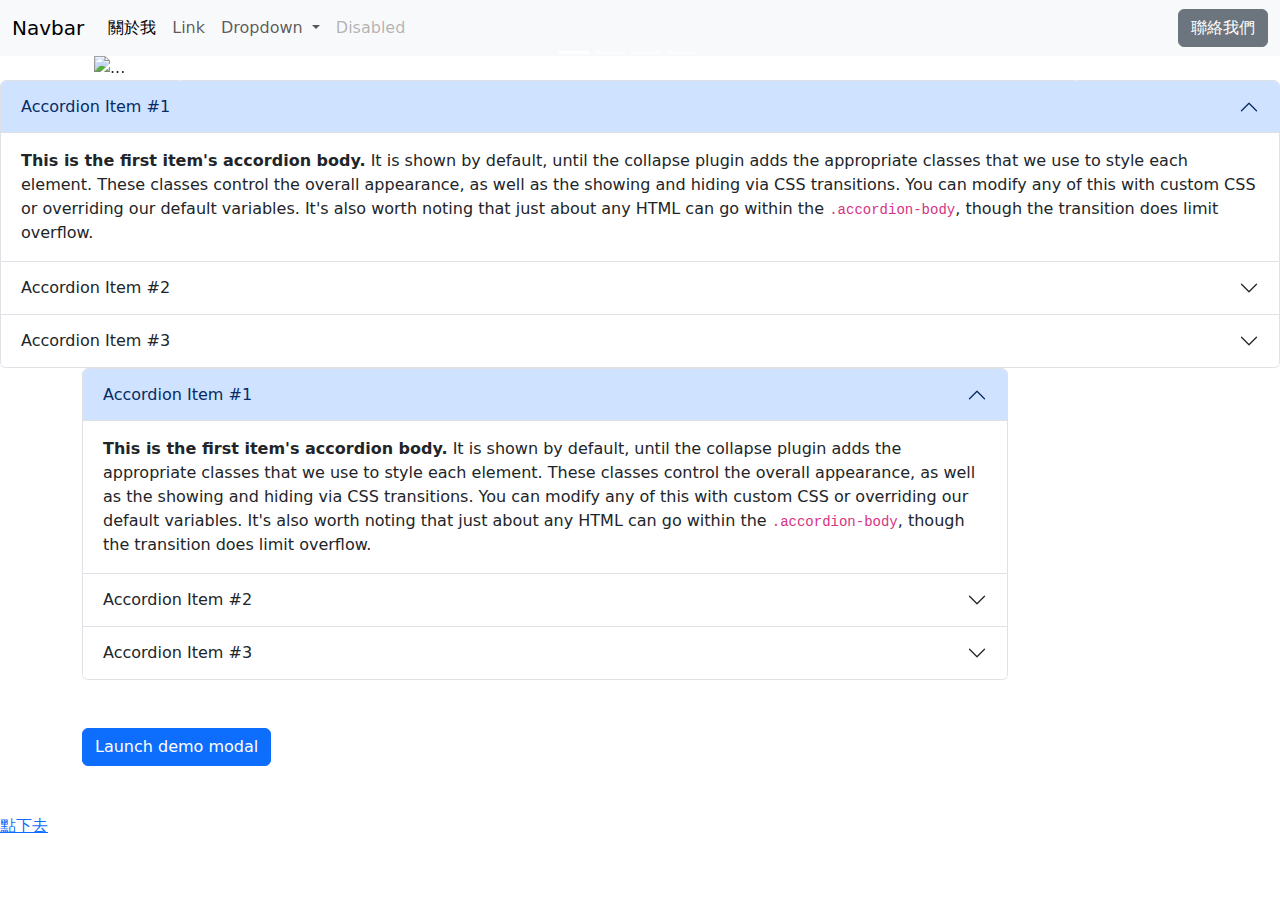
==== index.html @ 15cb8914 "Add files via upload" ====
<!doctype html>
<html lang="TW">

<head>
    <meta charset="utf-8">
    <meta name="viewport" content="width=device-width, initial-scale=1">
    <title>Bootstrap demo</title>
    <link href="https://cdn.jsdelivr.net/npm/bootstrap@5.3.3/dist/css/bootstrap.min.css" rel="stylesheet"
        integrity="sha384-QWTKZyjpPEjISv5WaRU9OFeRpok6YctnYmDr5pNlyT2bRjXh0JMhjY6hW+ALEwIH" crossorigin="anonymous">
</head>

<body>
    <nav class="navbar navbar-expand-lg bg-body-tertiary">
        <div class="container-fluid">
            <a class="navbar-brand" href="#">Navbar</a>
            <button class="navbar-toggler" type="button" data-bs-toggle="collapse"
                data-bs-target="#navbarSupportedContent" aria-controls="navbarSupportedContent" aria-expanded="false"
                aria-label="Toggle navigation">
                <span class="navbar-toggler-icon"></span>
            </button>
            <div class="collapse navbar-collapse" id="navbarSupportedContent">
                <ul class="navbar-nav me-auto mb-2 mb-lg-0">
                    <!-- ME-AUOT變成MS-AUTO選單會跑到右邊 -->
                    <li class="nav-item">
                        <a class="nav-link active" aria-current="page" href="#">關於我</a>
                    </li>
                    <li class="nav-item">
                        <a class="nav-link" href="#">Link</a>
                    </li>
                    <li class="nav-item dropdown">
                        <a class="nav-link dropdown-toggle" href="#" role="button" data-bs-toggle="dropdown"
                            aria-expanded="false">
                            Dropdown
                        </a>
                        <ul class="dropdown-menu">
                            <li><a class="dropdown-item" href="#">Action</a></li>
                            <li><a class="dropdown-item" href="#">Another action</a></li>
                            <li>
                                <hr class="dropdown-divider">
                            </li>
                            <li><a class="dropdown-item" href="#">Something else here</a></li>
                        </ul>
                    </li>
                    <li class="nav-item">
                        <a class="nav-link disabled" aria-disabled="true">Disabled</a>
                    </li>
                </ul>
                <a href="#" class="btn btn-secondary">聯絡我們</a>
                <!-- <form class="d-flex" role="search">
                    <input class="form-control me-2" type="search" placeholder="Search" aria-label="Search">
                    <button class="btn btn-outline-success" type="submit">Search</button>
                </form> -->
            </div>
        </div>
    </nav>
    <div class="container">
        <div class="row justify container">
            <div class="col">
                <div id="carouselExampleIndicators" class="carousel slide">
                    <div class="carousel-indicators">
                        <!-- indicators下面的三個橫線 -->
                        <button type="button" data-bs-target="#carouselExampleIndicators" data-bs-slide-to="0"
                            class="active" aria-current="true" aria-label="Slide 1"></button>
                        <button type="button" data-bs-target="#carouselExampleIndicators" data-bs-slide-to="1"
                            aria-label="Slide 2"></button>
                        <button type="button" data-bs-target="#carouselExampleIndicators" data-bs-slide-to="2"
                            aria-label="Slide 3"></button>
                        <button type="button" data-bs-target="#carouselExampleIndicators" data-bs-slide-to="3"
                            aria-label="Slide 3"></button>
                        <!-- #代表id 、一個id只能出現一次(名字改啥都行)、記得改id，target的名字也要同步更改成新的id-->
                    </div>
                    <div class="carousel-inner">
                        <div class="carousel-item active">
                            <img src="1.JPG" class="d-block w-100" alt="...">
                        </div>
                        <div class="carousel-item">
                            <img src="2.JPG" class="d-block w-100" alt="...">
                        </div>
                        <div class="carousel-item">
                            <img src="3.JPG" class="d-block w-100" alt="...">
                        </div>
                        <div class="carousel-item">
                            <img src="4.JPG" class="d-block w-100" alt="...">
                        </div>
                    </div>
                    <button class="carousel-control-prev" type="button" data-bs-target="#carouselExampleIndicators"
                        data-bs-slide="prev">
                        <span class="carousel-control-prev-icon" aria-hidden="true"></span>
                        <span class="visually-hidden">Previous</span>
                    </button>
                    <button class="carousel-control-next" type="button" data-bs-target="#carouselExampleIndicators"
                        data-bs-slide="next">
                        <span class="carousel-control-next-icon" aria-hidden="true"></span>
                        <span class="visually-hidden">Next</span>
                    </button>
                </div>

            </div>
        </div>
    </div>
    <div class="accordion" id="accordionExample">
        <div class="accordion-item">
            <h2 class="accordion-header">
                <button class="accordion-button" type="button" data-bs-toggle="collapse" data-bs-target="#collapseOne"
                    aria-expanded="true" aria-controls="collapseOne">
                    Accordion Item #1
                </button>
            </h2>
            <div id="collapseOne" class="accordion-collapse collapse show" data-bs-parent="#accordionExample">
                <div class="accordion-body">
                    <strong>This is the first item's accordion body.</strong> It is shown by default, until the collapse
                    plugin adds the appropriate classes that we use to style each element. These classes control the
                    overall appearance, as well as the showing and hiding via CSS transitions. You can modify any of
                    this with custom CSS or overriding our default variables. It's also worth noting that just about any
                    HTML can go within the <code>.accordion-body</code>, though the transition does limit overflow.
                </div>
            </div>
        </div>
        <div class="accordion-item">
            <h2 class="accordion-header">
                <button class="accordion-button collapsed" type="button" data-bs-toggle="collapse"
                    data-bs-target="#collapseTwo" aria-expanded="false" aria-controls="collapseTwo">
                    Accordion Item #2
                </button>
            </h2>
            <div id="collapseTwo" class="accordion-collapse collapse" data-bs-parent="#accordionExample">
                <div class="accordion-body">
                    <strong>This is the second item's accordion body.</strong> It is hidden by default, until the
                    collapse plugin adds the appropriate classes that we use to style each element. These classes
                    control the overall appearance, as well as the showing and hiding via CSS transitions. You can
                    modify any of this with custom CSS or overriding our default variables. It's also worth noting that
                    just about any HTML can go within the <code>.accordion-body</code>, though the transition does limit
                    overflow.
                </div>
            </div>
        </div>
        <div class="accordion-item">
            <h2 class="accordion-header">
                <button class="accordion-button collapsed" type="button" data-bs-toggle="collapse"
                    data-bs-target="#collapseThree" aria-expanded="false" aria-controls="collapseThree">
                    Accordion Item #3
                </button>
            </h2>
            <div id="collapseThree" class="accordion-collapse collapse" data-bs-parent="#accordionExample">
                <div class="accordion-body">
                    <strong>This is the third item's accordion body.</strong> It is hidden by default, until the
                    collapse plugin adds the appropriate classes that we use to style each element. These classes
                    control the overall appearance, as well as the showing and hiding via CSS transitions. You can
                    modify any of this with custom CSS or overriding our default variables. It's also worth noting that
                    just about any HTML can go within the <code>.accordion-body</code>, though the transition does limit
                    overflow.
                </div>
            </div>
        </div>
    </div>
    <div class="container">
        <div class="row">
            <div class="col-10">
                <div class="accordion" id="accordionExample-2">
                    <div class="accordion-item">
                        <h2 class="accordion-header">
                            <button class="accordion-button" type="button" data-bs-toggle="collapse"
                                data-bs-target="#collapse1" aria-expanded="true" aria-controls="collapse1">
                                Accordion Item #1
                            </button>
                        </h2>
                        <div id="collapse1" class="accordion-collapse collapse show"
                            data-bs-parent="#accordionExample-2">
                            <div class="accordion-body">
                                <strong>This is the first item's accordion body.</strong> It is shown by default, until
                                the collapse plugin adds the appropriate classes that we use to style each element.
                                These classes control the overall appearance, as well as the showing and hiding via CSS
                                transitions. You can modify any of this with custom CSS or overriding our default
                                variables. It's also worth noting that just about any HTML can go within the
                                <code>.accordion-body</code>, though the transition does limit overflow.
                            </div>
                        </div>
                    </div>
                    <div class="accordion-item">
                        <h2 class="accordion-header">
                            <button class="accordion-button collapsed" type="button" data-bs-toggle="collapse"
                                data-bs-target="#collapse2" aria-expanded="false" aria-controls="collapse2">
                                Accordion Item #2
                            </button>
                        </h2>
                        <div id="collapse2" class="accordion-collapse collapse" data-bs-parent="#accordionExample">
                            <div class="accordion-body">
                                <strong>This is the second item's accordion body.</strong> It is hidden by default,
                                until the collapse plugin adds the appropriate classes that we use to style each
                                element. These classes control the overall appearance, as well as the showing and hiding
                                via CSS transitions. You can modify any of this with custom CSS or overriding our
                                default variables. It's also worth noting that just about any HTML can go within the
                                <code>.accordion-body</code>, though the transition does limit overflow.
                            </div>
                        </div>
                    </div>
                    <div class="accordion-item">
                        <h2 class="accordion-header">
                            <button class="accordion-button collapsed" type="button" data-bs-toggle="collapse"
                                data-bs-target="#collapse3" aria-expanded="false" aria-controls="collapse3">
                                Accordion Item #3
                            </button>
                        </h2>
                        <div id="collapse3" class="accordion-collapse collapse" data-bs-parent="#accordionExample">
                            <div class="accordion-body">
                                <strong>This is the third item's accordion body.</strong> It is hidden by default, until
                                the collapse plugin adds the appropriate classes that we use to style each element.
                                These classes control the overall appearance, as well as the showing and hiding via CSS
                                transitions. You can modify any of this with custom CSS or overriding our default
                                variables. It's also worth noting that just about any HTML can go within the
                                <code>.accordion-body</code>, though the transition does limit overflow.
                            </div>
                        </div>
                    </div>
                </div>
            </div>
        </div>
    </div>
    <!-- 第四個教小視窗 -->
    <div class="container my-5">
        <!-- Button trigger modal -->
        <button type="button" class="btn btn-primary" data-bs-toggle="modal" data-bs-target="#exampleModal">
            Launch demo modal
        </button>

        <!-- Modal -->
        <div class="modal fade" id="exampleModal" tabindex="-1" aria-labelledby="exampleModalLabel" aria-hidden="true">
            <div class="modal-dialog">
                <div class="modal-content">
                    <div class="modal-header">
                        <h1 class="modal-title fs-5" id="exampleModalLabel">Modal title</h1>
                        <button type="button" class="btn-close" data-bs-dismiss="modal" aria-label="Close"></button>
                    </div>
                    <div class="modal-body">
                        ...
                    </div>
                    <div class="modal-footer">
                        <button type="button" class="btn btn-secondary" data-bs-dismiss="modal">Close</button>
                        <button type="button" class="btn btn-primary">Save changes</button>
                    </div>
                </div>
            </div>
        </div>
    </div>
    <a href="#" class="">點下去</a>



    <script src="https://cdn.jsdelivr.net/npm/bootstrap@5.3.3/dist/js/bootstrap.bundle.min.js"
        integrity="sha384-YvpcrYf0tY3lHB60NNkmXc5s9fDVZLESaAA55NDzOxhy9GkcIdslK1eN7N6jIeHz"
        crossorigin="anonymous"></script>
</body>

</html>
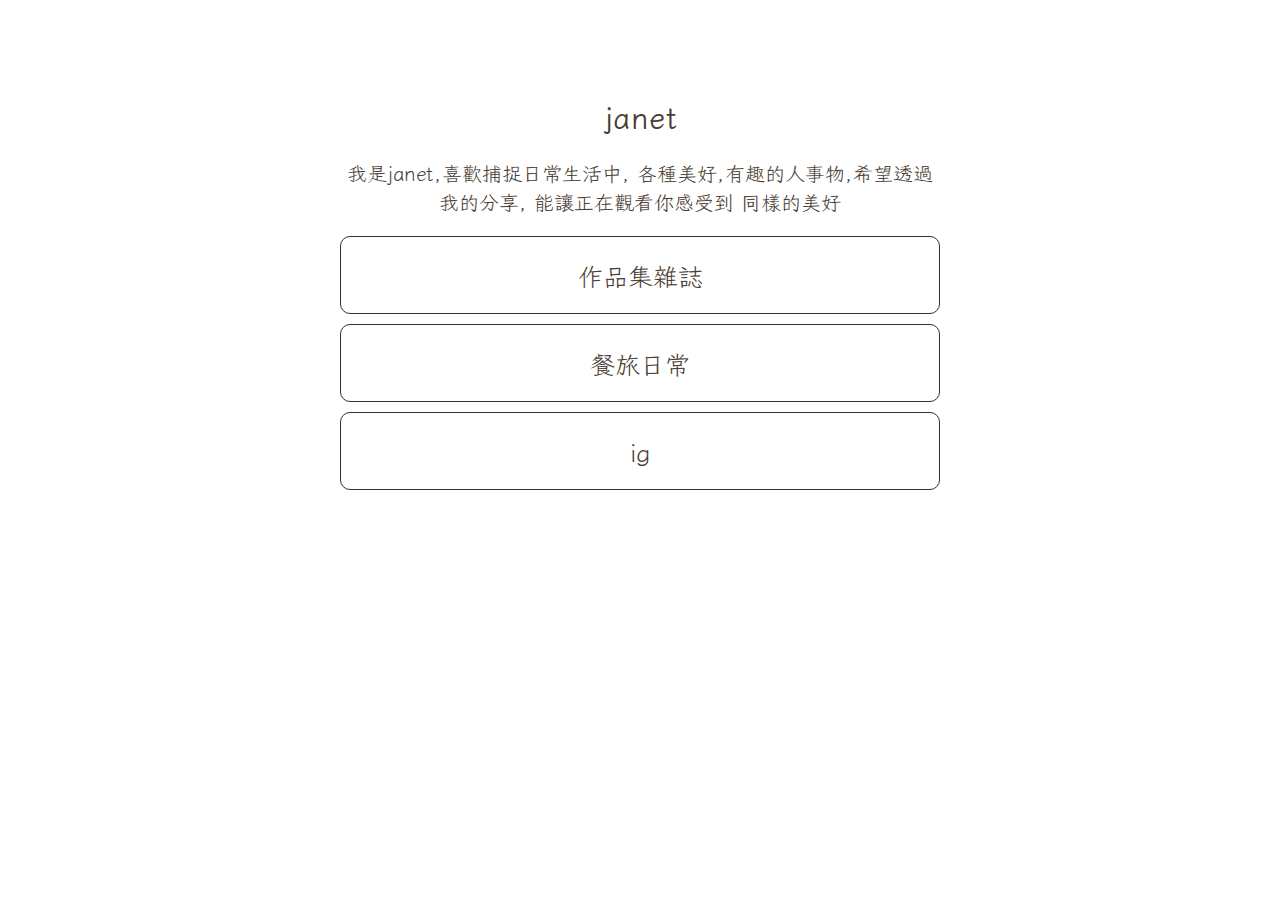
==== commit 645a1e6b: "Add files via upload" ====
--- a/index.html
+++ b/index.html
@@ -1,254 +1,48 @@
-<!doctype html>
-<html lang="TW">
+<!DOCTYPE html>
+<html lang="tw">
 
 <head>
-    <meta charset="utf-8">
-    <meta name="viewport" content="width=device-width, initial-scale=1">
-    <title>Bootstrap demo</title>
-    <link href="https://cdn.jsdelivr.net/npm/bootstrap@5.3.3/dist/css/bootstrap.min.css" rel="stylesheet"
-        integrity="sha384-QWTKZyjpPEjISv5WaRU9OFeRpok6YctnYmDr5pNlyT2bRjXh0JMhjY6hW+ALEwIH" crossorigin="anonymous">
+    <meta charset="UTF-8">
+    <meta name="viewport" content="width=device-width, initial-scale=1.0">
+    <title>janet的攝影小天地</title>
+    <link rel="preconnect" href="https://fonts.googleapis.com">
+    <link rel="preconnect" href="https://fonts.gstatic.com" crossorigin>
+    <link
+        href="https://fonts.googleapis.com/css2?family=Klee+One&family=Shippori+Mincho:wght@400;500&family=Zen+Old+Mincho&display=swap"
+        rel="stylesheet">
+    <link rel="stylesheet" href="style.css">
 </head>
 
 <body>
-    <nav class="navbar navbar-expand-lg bg-body-tertiary">
-        <div class="container-fluid">
-            <a class="navbar-brand" href="#">Navbar</a>
-            <button class="navbar-toggler" type="button" data-bs-toggle="collapse"
-                data-bs-target="#navbarSupportedContent" aria-controls="navbarSupportedContent" aria-expanded="false"
-                aria-label="Toggle navigation">
-                <span class="navbar-toggler-icon"></span>
-            </button>
-            <div class="collapse navbar-collapse" id="navbarSupportedContent">
-                <ul class="navbar-nav me-auto mb-2 mb-lg-0">
-                    <!-- ME-AUOT變成MS-AUTO選單會跑到右邊 -->
-                    <li class="nav-item">
-                        <a class="nav-link active" aria-current="page" href="#">關於我</a>
-                    </li>
-                    <li class="nav-item">
-                        <a class="nav-link" href="#">Link</a>
-                    </li>
-                    <li class="nav-item dropdown">
-                        <a class="nav-link dropdown-toggle" href="#" role="button" data-bs-toggle="dropdown"
-                            aria-expanded="false">
-                            Dropdown
-                        </a>
-                        <ul class="dropdown-menu">
-                            <li><a class="dropdown-item" href="#">Action</a></li>
-                            <li><a class="dropdown-item" href="#">Another action</a></li>
-                            <li>
-                                <hr class="dropdown-divider">
-                            </li>
-                            <li><a class="dropdown-item" href="#">Something else here</a></li>
-                        </ul>
-                    </li>
-                    <li class="nav-item">
-                        <a class="nav-link disabled" aria-disabled="true">Disabled</a>
-                    </li>
-                </ul>
-                <a href="#" class="btn btn-secondary">聯絡我們</a>
-                <!-- <form class="d-flex" role="search">
-                    <input class="form-control me-2" type="search" placeholder="Search" aria-label="Search">
-                    <button class="btn btn-outline-success" type="submit">Search</button>
-                </form> -->
+    <div class="page">
+        <div class="head">
+            <div class="head-photo">
+                <img src="photo16.jpg" alt="">
+            </div>
+            <h1>janet</h1>
+        </div>
+        <div class="info">
+            <p>我是janet,喜歡捕捉日常生活中,
+               各種美好,有趣的人事物,希望透過
+               我的分享, 能讓正在觀看你感受到
+               同樣的美好
+            </p>
+        </div>
+        <div class="btn-group">
+            <a href="portfolio.html" class="btn">作品集雜誌</a>
+            <a href="mcu.html" class="btn">餐旅日常</a>
+            <a href="https://www.instagram.com/janetphoto_/" class="btn">ig</a>
+    </div>
+    <!-- <div class="buttom">
+        <div class="down">
+            <div class="down-photo">
+            <img src="photo17.jpg" alt="">
+            <img src="photo18.jpg" alt="">
             </div>
         </div>
-    </nav>
-    <div class="container">
-        <div class="row justify container">
-            <div class="col">
-                <div id="carouselExampleIndicators" class="carousel slide">
-                    <div class="carousel-indicators">
-                        <!-- indicators下面的三個橫線 -->
-                        <button type="button" data-bs-target="#carouselExampleIndicators" data-bs-slide-to="0"
-                            class="active" aria-current="true" aria-label="Slide 1"></button>
-                        <button type="button" data-bs-target="#carouselExampleIndicators" data-bs-slide-to="1"
-                            aria-label="Slide 2"></button>
-                        <button type="button" data-bs-target="#carouselExampleIndicators" data-bs-slide-to="2"
-                            aria-label="Slide 3"></button>
-                        <button type="button" data-bs-target="#carouselExampleIndicators" data-bs-slide-to="3"
-                            aria-label="Slide 3"></button>
-                        <!-- #代表id 、一個id只能出現一次(名字改啥都行)、記得改id，target的名字也要同步更改成新的id-->
-                    </div>
-                    <div class="carousel-inner">
-                        <div class="carousel-item active">
-                            <img src="1.JPG" class="d-block w-100" alt="...">
-                        </div>
-                        <div class="carousel-item">
-                            <img src="2.JPG" class="d-block w-100" alt="...">
-                        </div>
-                        <div class="carousel-item">
-                            <img src="3.JPG" class="d-block w-100" alt="...">
-                        </div>
-                        <div class="carousel-item">
-                            <img src="4.JPG" class="d-block w-100" alt="...">
-                        </div>
-                    </div>
-                    <button class="carousel-control-prev" type="button" data-bs-target="#carouselExampleIndicators"
-                        data-bs-slide="prev">
-                        <span class="carousel-control-prev-icon" aria-hidden="true"></span>
-                        <span class="visually-hidden">Previous</span>
-                    </button>
-                    <button class="carousel-control-next" type="button" data-bs-target="#carouselExampleIndicators"
-                        data-bs-slide="next">
-                        <span class="carousel-control-next-icon" aria-hidden="true"></span>
-                        <span class="visually-hidden">Next</span>
-                    </button>
-                </div>
+    </div> -->
+    </div>
 
-            </div>
-        </div>
-    </div>
-    <div class="accordion" id="accordionExample">
-        <div class="accordion-item">
-            <h2 class="accordion-header">
-                <button class="accordion-button" type="button" data-bs-toggle="collapse" data-bs-target="#collapseOne"
-                    aria-expanded="true" aria-controls="collapseOne">
-                    Accordion Item #1
-                </button>
-            </h2>
-            <div id="collapseOne" class="accordion-collapse collapse show" data-bs-parent="#accordionExample">
-                <div class="accordion-body">
-                    <strong>This is the first item's accordion body.</strong> It is shown by default, until the collapse
-                    plugin adds the appropriate classes that we use to style each element. These classes control the
-                    overall appearance, as well as the showing and hiding via CSS transitions. You can modify any of
-                    this with custom CSS or overriding our default variables. It's also worth noting that just about any
-                    HTML can go within the <code>.accordion-body</code>, though the transition does limit overflow.
-                </div>
-            </div>
-        </div>
-        <div class="accordion-item">
-            <h2 class="accordion-header">
-                <button class="accordion-button collapsed" type="button" data-bs-toggle="collapse"
-                    data-bs-target="#collapseTwo" aria-expanded="false" aria-controls="collapseTwo">
-                    Accordion Item #2
-                </button>
-            </h2>
-            <div id="collapseTwo" class="accordion-collapse collapse" data-bs-parent="#accordionExample">
-                <div class="accordion-body">
-                    <strong>This is the second item's accordion body.</strong> It is hidden by default, until the
-                    collapse plugin adds the appropriate classes that we use to style each element. These classes
-                    control the overall appearance, as well as the showing and hiding via CSS transitions. You can
-                    modify any of this with custom CSS or overriding our default variables. It's also worth noting that
-                    just about any HTML can go within the <code>.accordion-body</code>, though the transition does limit
-                    overflow.
-                </div>
-            </div>
-        </div>
-        <div class="accordion-item">
-            <h2 class="accordion-header">
-                <button class="accordion-button collapsed" type="button" data-bs-toggle="collapse"
-                    data-bs-target="#collapseThree" aria-expanded="false" aria-controls="collapseThree">
-                    Accordion Item #3
-                </button>
-            </h2>
-            <div id="collapseThree" class="accordion-collapse collapse" data-bs-parent="#accordionExample">
-                <div class="accordion-body">
-                    <strong>This is the third item's accordion body.</strong> It is hidden by default, until the
-                    collapse plugin adds the appropriate classes that we use to style each element. These classes
-                    control the overall appearance, as well as the showing and hiding via CSS transitions. You can
-                    modify any of this with custom CSS or overriding our default variables. It's also worth noting that
-                    just about any HTML can go within the <code>.accordion-body</code>, though the transition does limit
-                    overflow.
-                </div>
-            </div>
-        </div>
-    </div>
-    <div class="container">
-        <div class="row">
-            <div class="col-10">
-                <div class="accordion" id="accordionExample-2">
-                    <div class="accordion-item">
-                        <h2 class="accordion-header">
-                            <button class="accordion-button" type="button" data-bs-toggle="collapse"
-                                data-bs-target="#collapse1" aria-expanded="true" aria-controls="collapse1">
-                                Accordion Item #1
-                            </button>
-                        </h2>
-                        <div id="collapse1" class="accordion-collapse collapse show"
-                            data-bs-parent="#accordionExample-2">
-                            <div class="accordion-body">
-                                <strong>This is the first item's accordion body.</strong> It is shown by default, until
-                                the collapse plugin adds the appropriate classes that we use to style each element.
-                                These classes control the overall appearance, as well as the showing and hiding via CSS
-                                transitions. You can modify any of this with custom CSS or overriding our default
-                                variables. It's also worth noting that just about any HTML can go within the
-                                <code>.accordion-body</code>, though the transition does limit overflow.
-                            </div>
-                        </div>
-                    </div>
-                    <div class="accordion-item">
-                        <h2 class="accordion-header">
-                            <button class="accordion-button collapsed" type="button" data-bs-toggle="collapse"
-                                data-bs-target="#collapse2" aria-expanded="false" aria-controls="collapse2">
-                                Accordion Item #2
-                            </button>
-                        </h2>
-                        <div id="collapse2" class="accordion-collapse collapse" data-bs-parent="#accordionExample">
-                            <div class="accordion-body">
-                                <strong>This is the second item's accordion body.</strong> It is hidden by default,
-                                until the collapse plugin adds the appropriate classes that we use to style each
-                                element. These classes control the overall appearance, as well as the showing and hiding
-                                via CSS transitions. You can modify any of this with custom CSS or overriding our
-                                default variables. It's also worth noting that just about any HTML can go within the
-                                <code>.accordion-body</code>, though the transition does limit overflow.
-                            </div>
-                        </div>
-                    </div>
-                    <div class="accordion-item">
-                        <h2 class="accordion-header">
-                            <button class="accordion-button collapsed" type="button" data-bs-toggle="collapse"
-                                data-bs-target="#collapse3" aria-expanded="false" aria-controls="collapse3">
-                                Accordion Item #3
-                            </button>
-                        </h2>
-                        <div id="collapse3" class="accordion-collapse collapse" data-bs-parent="#accordionExample">
-                            <div class="accordion-body">
-                                <strong>This is the third item's accordion body.</strong> It is hidden by default, until
-                                the collapse plugin adds the appropriate classes that we use to style each element.
-                                These classes control the overall appearance, as well as the showing and hiding via CSS
-                                transitions. You can modify any of this with custom CSS or overriding our default
-                                variables. It's also worth noting that just about any HTML can go within the
-                                <code>.accordion-body</code>, though the transition does limit overflow.
-                            </div>
-                        </div>
-                    </div>
-                </div>
-            </div>
-        </div>
-    </div>
-    <!-- 第四個教小視窗 -->
-    <div class="container my-5">
-        <!-- Button trigger modal -->
-        <button type="button" class="btn btn-primary" data-bs-toggle="modal" data-bs-target="#exampleModal">
-            Launch demo modal
-        </button>
-
-        <!-- Modal -->
-        <div class="modal fade" id="exampleModal" tabindex="-1" aria-labelledby="exampleModalLabel" aria-hidden="true">
-            <div class="modal-dialog">
-                <div class="modal-content">
-                    <div class="modal-header">
-                        <h1 class="modal-title fs-5" id="exampleModalLabel">Modal title</h1>
-                        <button type="button" class="btn-close" data-bs-dismiss="modal" aria-label="Close"></button>
-                    </div>
-                    <div class="modal-body">
-                        ...
-                    </div>
-                    <div class="modal-footer">
-                        <button type="button" class="btn btn-secondary" data-bs-dismiss="modal">Close</button>
-                        <button type="button" class="btn btn-primary">Save changes</button>
-                    </div>
-                </div>
-            </div>
-        </div>
-    </div>
-    <a href="#" class="">點下去</a>
-
-
-
-    <script src="https://cdn.jsdelivr.net/npm/bootstrap@5.3.3/dist/js/bootstrap.bundle.min.js"
-        integrity="sha384-YvpcrYf0tY3lHB60NNkmXc5s9fDVZLESaAA55NDzOxhy9GkcIdslK1eN7N6jIeHz"
-        crossorigin="anonymous"></script>
 </body>
 
 </html>--- a/style.css
+++ b/style.css
@@ -0,0 +1,92 @@
+body{
+    font-family: 'Klee One', cursive;
+    
+    
+}
+.page{
+    width: 600px;
+    margin: 0 auto;
+    flex-direction: column;
+}
+.head-photo{
+    width: 200px;
+    margin: 50px auto 0; /*距離上面50px 置中 距離下面0px*/
+}
+.head-photo img{
+    width: 100%;
+    height: auto;
+    /* border: 0.5px solid #333; */
+    border-radius: 9999px;/*讓圖片有圓弧狀*/
+    transition-property: all;
+    transition-duration: 0.5ms;
+}
+.head-photo:hover{
+    background:hsla(0, 0%, 0%, 0.015)
+    width: 200px; 
+}
+h1{
+    font-family: 'Klee One', cursive;/*上網複製文字下來就可以了*/
+    font-size: 30px;
+    color: rgb(73, 60, 50);
+    text-align: center;
+}
+
+p{
+    font-family: 'Klee One', cursive;
+    font-size: 20px;
+    color: rgb(73, 60, 50);
+    text-align: center;
+}
+.btn{
+    display: block;
+    border: 0.5px solid #333;
+    width: 100%;
+    padding: 20px;
+    box-sizing: border-box;
+    margin-bottom: 10px;
+    border-radius: 10px;
+    font-family: 'Klee One', cursive;
+    font-size: 25px;
+    color: rgb(73, 60, 50);
+    text-align: center;
+    text-decoration: none;
+    transition-property: all;
+    transition-duration: 1s;
+}
+.btn:hover{
+    background-color: rgb(226, 220, 211)
+    
+    
+}
+.photo{
+    display: grid;
+    grid-template-columns: repeat(3,1fr);
+    gap: 9px;
+    padding: top 40px;}
+
+.photo-item-img{
+    width: 100%;
+    height: auto;
+    aspect-ratio: 1;
+    object-fit: cover;
+}
+
+/* .buttom{
+    width: 600px;
+    margin: 0 auto;
+    flex-direction: column;
+}
+.down-photo{
+    width: 450px;
+    margin: 20px auto 0; 
+}
+.down-photo img{
+    width: 100%;
+    height: auto;
+}
+
+.down-photo:hover .overlay{
+    /* background-image: url(photo18.jpg); */
+    display: flex;
+} */
+
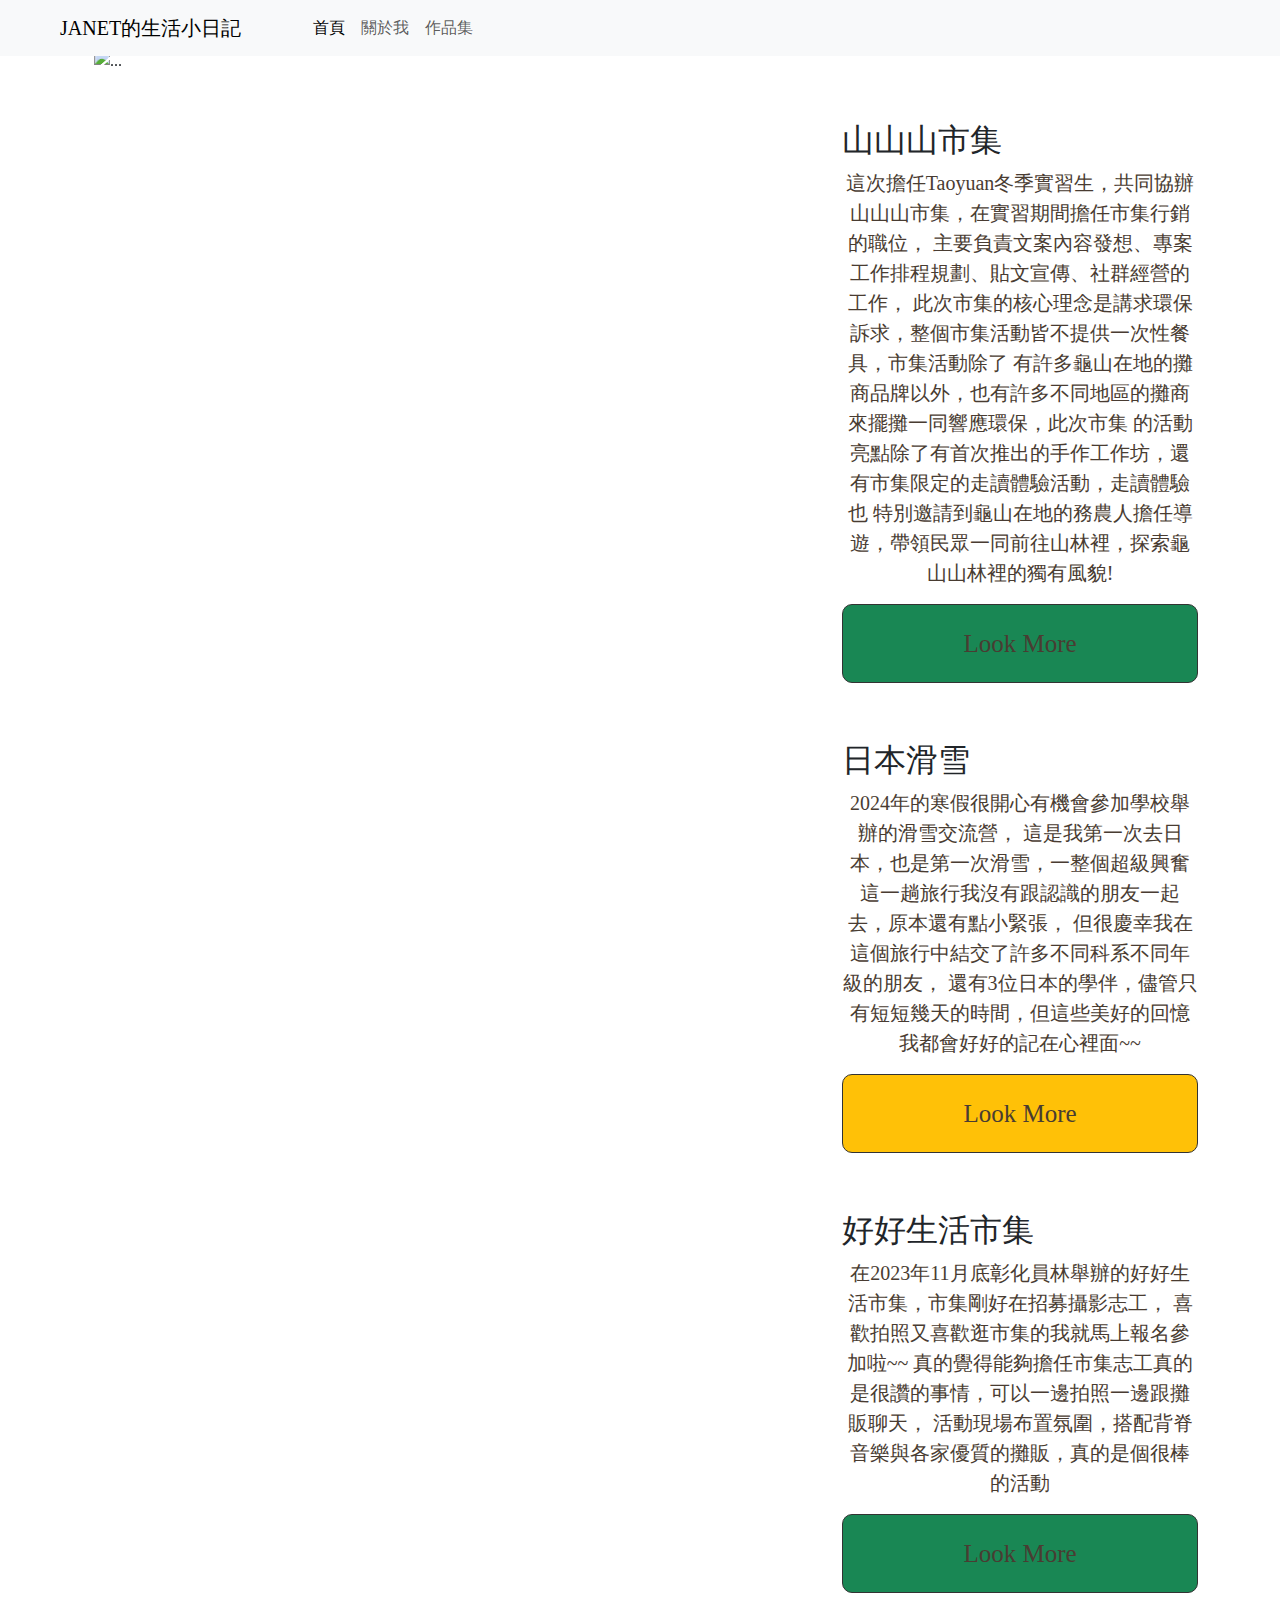
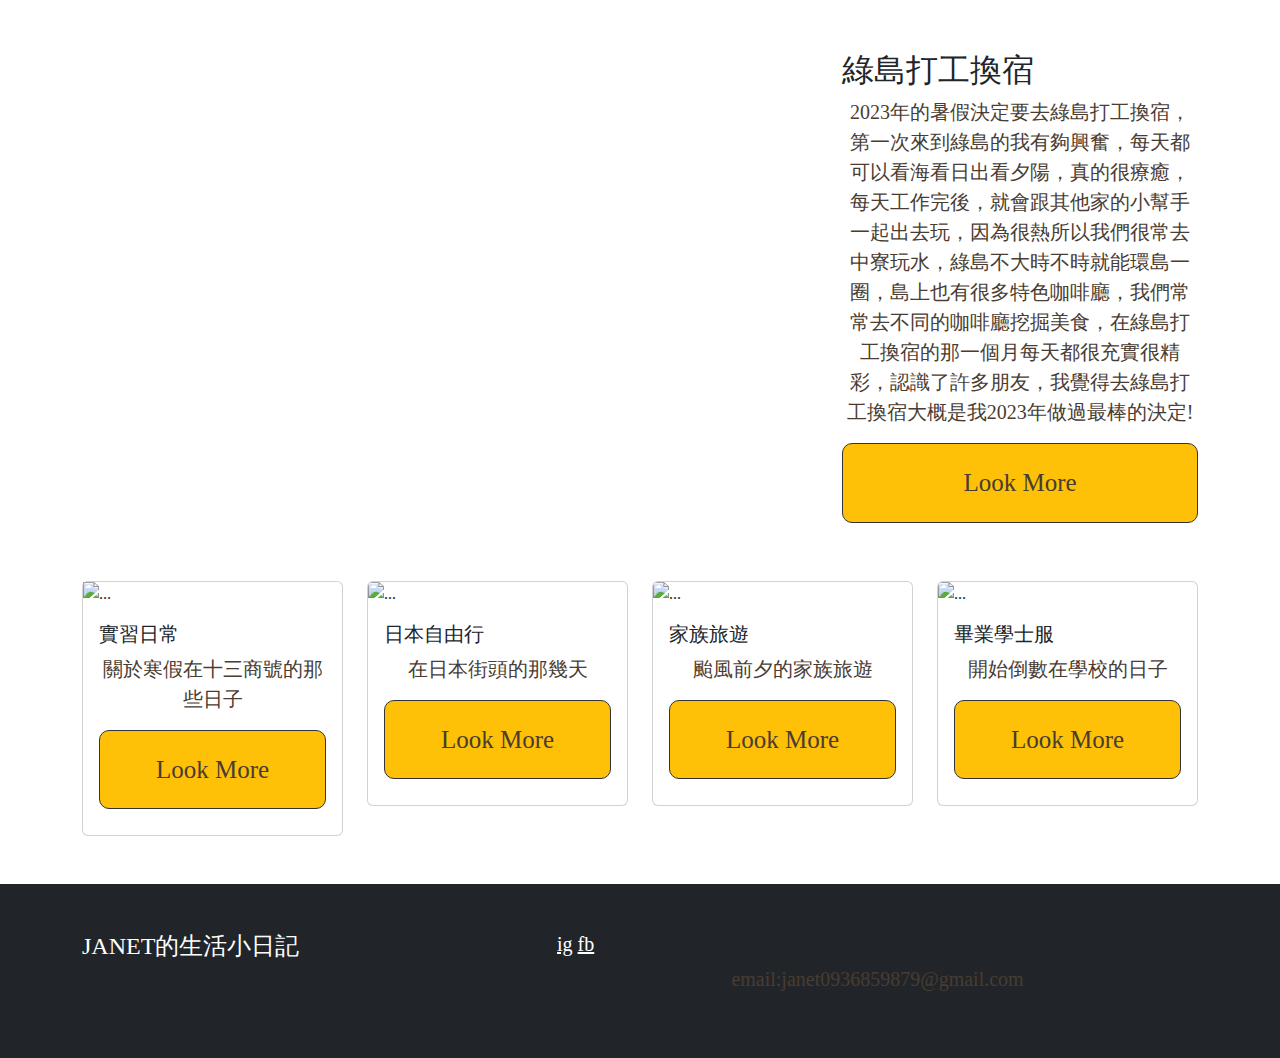
==== commit dd22fd58: "Add files via upload" ====
--- a/index.html
+++ b/index.html
@@ -1,48 +1,240 @@
-<!DOCTYPE html>
-<html lang="tw">
+<!doctype html>
+<html lang="TW">
 
 <head>
-    <meta charset="UTF-8">
-    <meta name="viewport" content="width=device-width, initial-scale=1.0">
-    <title>janet的攝影小天地</title>
-    <link rel="preconnect" href="https://fonts.googleapis.com">
-    <link rel="preconnect" href="https://fonts.gstatic.com" crossorigin>
-    <link
-        href="https://fonts.googleapis.com/css2?family=Klee+One&family=Shippori+Mincho:wght@400;500&family=Zen+Old+Mincho&display=swap"
-        rel="stylesheet">
+    <meta charset="utf-8">
+    <meta name="viewport" content="width=device-width, initial-scale=1">
+    <title>JANET的生活小日記</title>
+
+    <link href="https://cdn.jsdelivr.net/npm/bootstrap@5.3.3/dist/css/bootstrap.min.css" rel="stylesheet"
+        integrity="sha384-QWTKZyjpPEjISv5WaRU9OFeRpok6YctnYmDr5pNlyT2bRjXh0JMhjY6hW+ALEwIH" crossorigin="anonymous">
+
     <link rel="stylesheet" href="style.css">
 </head>
 
+
 <body>
-    <div class="page">
-        <div class="head">
-            <div class="head-photo">
-                <img src="photo16.jpg" alt="">
-            </div>
-            <h1>janet</h1>
-        </div>
-        <div class="info">
-            <p>我是janet,喜歡捕捉日常生活中,
-               各種美好,有趣的人事物,希望透過
-               我的分享, 能讓正在觀看你感受到
-               同樣的美好
-            </p>
-        </div>
-        <div class="btn-group">
-            <a href="portfolio.html" class="btn">作品集雜誌</a>
-            <a href="mcu.html" class="btn">餐旅日常</a>
-            <a href="https://www.instagram.com/janetphoto_/" class="btn">ig</a>
-    </div>
-    <!-- <div class="buttom">
-        <div class="down">
-            <div class="down-photo">
-            <img src="photo17.jpg" alt="">
-            <img src="photo18.jpg" alt="">
-            </div>
-        </div>
-    </div> -->
-    </div>
-
+    <nav class="navbar navbar-expand-lg bg-light fixed-top ">
+        <div class="container-fluid ">
+            <a class="navbar-brand px-5" href="#">JANET的生活小日記</a>
+            <button class="navbar-toggler" type="button" data-bs-toggle="collapse" data-bs-target="#navbarNav"
+                aria-controls="navbarNav" aria-expanded="false" aria-label="Toggle navigation">
+                <span class="navbar-toggler-icon"></span>
+            </button>
+            <div class="collapse navbar-collapse" id="navbarNav">
+                <ul class="navbar-nav">
+                    <li class="nav-item">
+                        <a class="nav-link active" aria-current="page" href="index-1.html">首頁</a>
+                    </li>
+                    <li class="nav-item">
+                        <a class="nav-link" href="about.html">關於我</a>
+                    </li>
+                    <li class="nav-item">
+                        <a class="nav-link" href="protfolio.html">作品集</a>
+                    </li>
+                </ul>
+            </div>
+        </div>
+    </nav>
+
+    <!-- 大圖開始 -->
+    <div class="container my-5">
+        <div class="row justify container">
+            <div id="carouselExampleIndicators" class="carousel slide">
+                <div class="carousel-indicators">
+                    <!-- indicators下面的三個橫線 -->
+                    <button type="button" data-bs-target="#carouselExampleIndicators" data-bs-slide-to="0"
+                        class="active" aria-current="true" aria-label="Slide 1"></button>
+                    <button type="button" data-bs-target="#carouselExampleIndicators" data-bs-slide-to="1"
+                        aria-label="Slide 2"></button>
+                    <button type="button" data-bs-target="#carouselExampleIndicators" data-bs-slide-to="2"
+                        aria-label="Slide 3"></button>
+                    <button type="button" data-bs-target="#carouselExampleIndicators" data-bs-slide-to="3"
+                        aria-label="Slide 3"></button>
+                    <!-- #代表id 、一個id只能出現一次(名字改啥都行)、記得改id，target的名字也要同步更改成新的id-->
+                </div>
+                <div class="carousel-inner">
+                    <div class="carousel-item active">
+                        <img src="1-1.jpg" class=" img-fluid" alt="...">
+                    </div>
+                    <div class="carousel-item">
+                        <img src="2-1.jpg" class=" img-fluid " alt="...">
+                    </div>
+                    <div class="carousel-item">
+                        <img src="3-1.jpg" class=" img-fluid " alt="...">
+                    </div>
+                    <div class="carousel-item">
+                        <img src="4-1.jpg" class=" img-fluid " alt="...">
+                    </div>
+                </div>
+                <button class="carousel-control-prev" type="button" data-bs-target="#carouselExampleIndicators"
+                    data-bs-slide="prev">
+                    <span class="carousel-control-prev-icon" aria-hidden="true"></span>
+                    <span class="visually-hidden">Previous</span>
+                </button>
+                <button class="carousel-control-next" type="button" data-bs-target="#carouselExampleIndicators"
+                    data-bs-slide="next">
+                    <span class="carousel-control-next-icon" aria-hidden="true"></span>
+                    <span class="visually-hidden">Next</span>
+                </button>
+            </div>
+        </div>
+    </div>
+    </div>
+
+    <!-- 內容 -->
+    <div class="container my-5">
+        <div class="row">
+            <div class="col-8">
+                <img src="1-1.jpg" class="img-fluid" alt="">
+            </div>
+            <div class="col">
+                <h2>山山山市集</h2>
+                <p class="fst-normal">
+                    這次擔任Taoyuan冬季實習生，共同協辦山山山市集，在實習期間擔任市集行銷的職位，
+                    主要負責文案內容發想、專案工作排程規劃、貼文宣傳、社群經營的工作，
+                    此次市集的核心理念是講求環保訴求，整個市集活動皆不提供一次性餐具，市集活動除了
+                    有許多龜山在地的攤商品牌以外，也有許多不同地區的攤商來擺攤一同響應環保，此次市集
+                    的活動亮點除了有首次推出的手作工作坊，還有市集限定的走讀體驗活動，走讀體驗也
+                    特別邀請到龜山在地的務農人擔任導遊，帶領民眾一同前往山林裡，探索龜山山林裡的獨有風貌!
+                </p>
+                <div class="text">
+                    <a href="taoyuanother.html" class="btn btn-success btn-lg">Look More</a>
+                </div>
+            </div>
+        </div>
+    </div>
+
+    <div class="container my-5">
+        <div class="row">
+            <div class="col-8">
+                <img src="2-1.jpg" class="img-fluid" alt="">
+            </div>
+            <div class="col">
+                <h2>日本滑雪</h2>
+                <p class="fst-normal">
+                    2024年的寒假很開心有機會參加學校舉辦的滑雪交流營，
+                    這是我第一次去日本，也是第一次滑雪，一整個超級興奮
+                    這一趟旅行我沒有跟認識的朋友一起去，原本還有點小緊張，
+                    但很慶幸我在這個旅行中結交了許多不同科系不同年級的朋友，
+                    還有3位日本的學伴，儘管只有短短幾天的時間，但這些美好的回憶我都會好好的記在心裡面~~
+                </p>
+                <div class="text">
+                    <a href="japan.html" class="btn btn-warning btn-lg">Look More</a>
+                </div>
+            </div>
+        </div>
+    </div>
+
+    <div class="container my-5">
+        <div class="row">
+            <div class="col-8">
+                <img src="3-1.jpg" class="img-fluid" alt="">
+            </div>
+            <div class="col">
+                <h2>好好生活市集</h2>
+                <p class="fst-normal">
+                    在2023年11月底彰化員林舉辦的好好生活市集，市集剛好在招募攝影志工，
+                    喜歡拍照又喜歡逛市集的我就馬上報名參加啦~~
+                    真的覺得能夠擔任市集志工真的是很讚的事情，可以一邊拍照一邊跟攤販聊天，
+                    活動現場布置氛圍，搭配背脊音樂與各家優質的攤販，真的是個很棒的活動
+                </p>
+                <div class="text">
+                    <a href="good life.html" class="btn btn-success btn-lg">Look More</a>
+                </div>
+            </div>
+        </div>
+    </div>
+
+    <div class="container my-5">
+        <div class="row">
+            <div class="col-8">
+                <img src="4-1.jpg" class="img-fluid" alt="">
+            </div>
+            <div class="col">
+                <h2>綠島打工換宿</h2>
+                <p class="fst-normal">
+                    2023年的暑假決定要去綠島打工換宿，第一次來到綠島的我有夠興奮，每天都可以看海看日出看夕陽，真的很療癒，每天工作完後，就會跟其他家的小幫手一起出去玩，因為很熱所以我們很常去中寮玩水，綠島不大時不時就能環島一圈，島上也有很多特色咖啡廳，我們常常去不同的咖啡廳挖掘美食，在綠島打工換宿的那一個月每天都很充實很精彩，認識了許多朋友，我覺得去綠島打工換宿大概是我2023年做過最棒的決定!
+                </p>
+                <div class="text">
+                    <a href="green island.html" class="btn btn-warning btn-lg">Look More</a>
+                </div>
+            </div>
+        </div>
+    </div>
+
+
+    <!-- 卡片 -->
+
+    <div class="container my-5">
+        <div class="row">
+            <div class="col">
+                <div class="card">
+                    <img src="5-1.jpg" class=" img-fluid" alt="...">
+                    <div class="card-body">
+                        <h5 class="card-title">實習日常</h5>
+                        <p class="card-text">關於寒假在十三商號的那些日子</p>
+                        <a href="#" class="btn btn-warning">Look More</a>
+                    </div>
+                </div>
+            </div>
+            <div class="col">
+                <div class="card">
+                    <img src="6-1.jpg" class="card-img-top" alt="...">
+                    <div class="card-body">
+                        <h5 class="card-title">日本自由行</h5>
+                        <p class="card-text">在日本街頭的那幾天</p>
+                        <a href="#" class="btn btn-warning">Look More</a>
+                    </div>
+                </div>
+            </div>
+            <div class="col">
+                <div class="card">
+                    <img src="7-1.jpg" class="card-img-top" alt="...">
+                    <div class="card-body">
+                        <h5 class="card-title">家族旅遊</h5>
+                        <p class="card-text">颱風前夕的家族旅遊</p>
+                        <a href="#" class="btn btn-warning">Look More</a>
+                    </div>
+                </div>
+            </div>
+            <div class="col">
+                <div class="card">
+                    <img src="8-1.jpg" class="card-img-top" alt="...">
+                    <div class="card-body">
+                        <h5 class="card-title">畢業學士服</h5>
+                        <p class="card-text">開始倒數在學校的日子</p>
+                        <a href="#" class="btn btn-warning">Look More</a>
+                    </div>
+                </div>
+            </div>
+        </div>
+    </div>
+
+    <!-- 頁尾 -->
+
+    <div class="container-fluid bg-dark py-5 text-white">
+        <div class="container">
+            <div class="row">
+                <div class="col-5">
+                    <h4>JANET的生活小日記</h4>
+                </div>
+                <div class="col-7">
+                    <h5>
+                        <a href="https://reurl.cc/NQZ7kk" class="text-white">ig</a>   
+                        <a href="https://reurl.cc/EjZ930" class="text-white">fb</a> 
+                    </h5>
+                    <p>
+                        email:janet0936859879@gmail.com
+                    </p>
+                </div>
+            </div>
+        </div>
+    </div>
+
+    <script src="https://cdn.jsdelivr.net/npm/bootstrap@5.3.3/dist/js/bootstrap.bundle.min.js"
+        integrity="sha384-YvpcrYf0tY3lHB60NNkmXc5s9fDVZLESaAA55NDzOxhy9GkcIdslK1eN7N6jIeHz"
+        crossorigin="anonymous"></script>
 </body>
 
 </html>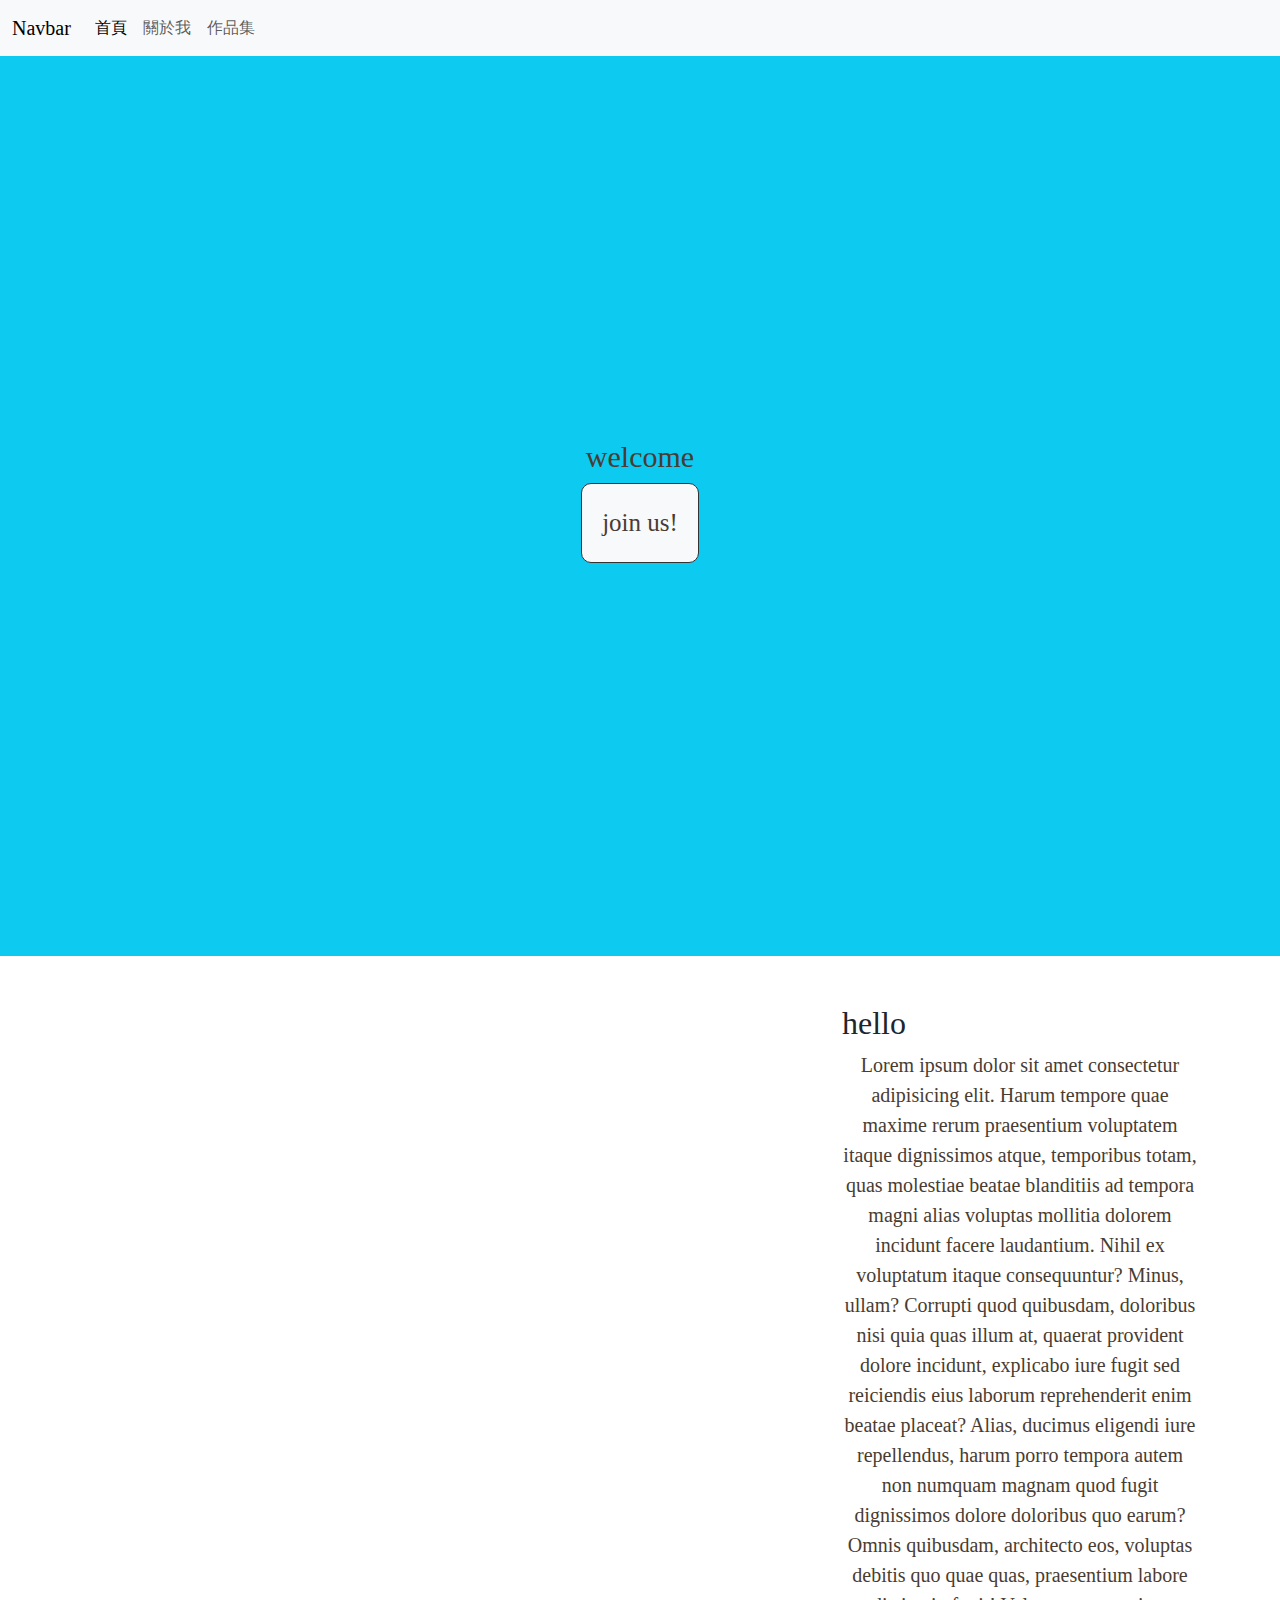
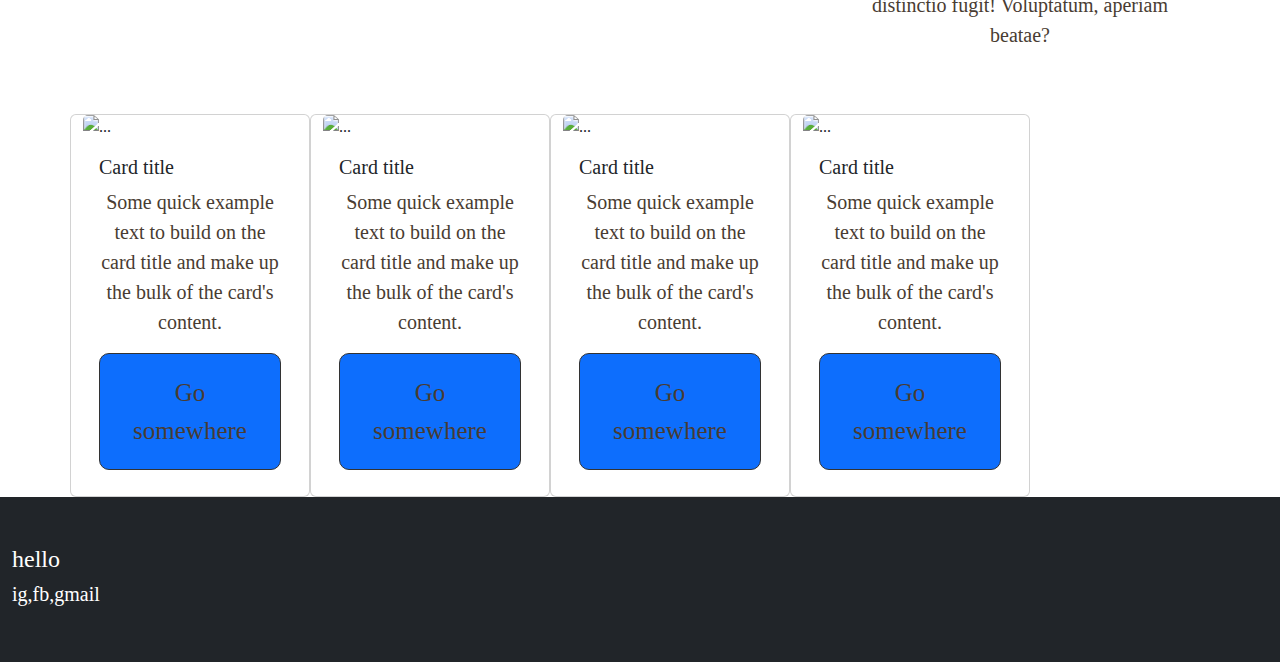
==== commit 6bce1e8e: "Add files via upload" ====
--- a/index.html
+++ b/index.html
@@ -7,16 +7,16 @@
     <title>JANET的生活小日記</title>
 
     <link href="https://cdn.jsdelivr.net/npm/bootstrap@5.3.3/dist/css/bootstrap.min.css" rel="stylesheet"
-        integrity="sha384-QWTKZyjpPEjISv5WaRU9OFeRpok6YctnYmDr5pNlyT2bRjXh0JMhjY6hW+ALEwIH" crossorigin="anonymous">
-
+    integrity="sha384-QWTKZyjpPEjISv5WaRU9OFeRpok6YctnYmDr5pNlyT2bRjXh0JMhjY6hW+ALEwIH" crossorigin="anonymous">
+    
     <link rel="stylesheet" href="style.css">
 </head>
 
 
 <body>
-    <nav class="navbar navbar-expand-lg bg-light fixed-top ">
-        <div class="container-fluid ">
-            <a class="navbar-brand px-5" href="#">JANET的生活小日記</a>
+    <nav class="navbar navbar-expand-lg bg-light fixed-up ">
+        <div class="container-fluid">
+            <a class="navbar-brand" href="#">Navbar</a>
             <button class="navbar-toggler" type="button" data-bs-toggle="collapse" data-bs-target="#navbarNav"
                 aria-controls="navbarNav" aria-expanded="false" aria-label="Toggle navigation">
                 <span class="navbar-toggler-icon"></span>
@@ -24,7 +24,7 @@
             <div class="collapse navbar-collapse" id="navbarNav">
                 <ul class="navbar-nav">
                     <li class="nav-item">
-                        <a class="nav-link active" aria-current="page" href="index-1.html">首頁</a>
+                        <a class="nav-link active" aria-current="page" href="index.html">首頁</a>
                     </li>
                     <li class="nav-item">
                         <a class="nav-link" href="about.html">關於我</a>
@@ -37,200 +37,82 @@
         </div>
     </nav>
 
+
     <!-- 大圖開始 -->
-    <div class="container my-5">
-        <div class="row justify container">
-            <div id="carouselExampleIndicators" class="carousel slide">
-                <div class="carousel-indicators">
-                    <!-- indicators下面的三個橫線 -->
-                    <button type="button" data-bs-target="#carouselExampleIndicators" data-bs-slide-to="0"
-                        class="active" aria-current="true" aria-label="Slide 1"></button>
-                    <button type="button" data-bs-target="#carouselExampleIndicators" data-bs-slide-to="1"
-                        aria-label="Slide 2"></button>
-                    <button type="button" data-bs-target="#carouselExampleIndicators" data-bs-slide-to="2"
-                        aria-label="Slide 3"></button>
-                    <button type="button" data-bs-target="#carouselExampleIndicators" data-bs-slide-to="3"
-                        aria-label="Slide 3"></button>
-                    <!-- #代表id 、一個id只能出現一次(名字改啥都行)、記得改id，target的名字也要同步更改成新的id-->
-                </div>
-                <div class="carousel-inner">
-                    <div class="carousel-item active">
-                        <img src="1-1.jpg" class=" img-fluid" alt="...">
-                    </div>
-                    <div class="carousel-item">
-                        <img src="2-1.jpg" class=" img-fluid " alt="...">
-                    </div>
-                    <div class="carousel-item">
-                        <img src="3-1.jpg" class=" img-fluid " alt="...">
-                    </div>
-                    <div class="carousel-item">
-                        <img src="4-1.jpg" class=" img-fluid " alt="...">
-                    </div>
-                </div>
-                <button class="carousel-control-prev" type="button" data-bs-target="#carouselExampleIndicators"
-                    data-bs-slide="prev">
-                    <span class="carousel-control-prev-icon" aria-hidden="true"></span>
-                    <span class="visually-hidden">Previous</span>
-                </button>
-                <button class="carousel-control-next" type="button" data-bs-target="#carouselExampleIndicators"
-                    data-bs-slide="next">
-                    <span class="carousel-control-next-icon" aria-hidden="true"></span>
-                    <span class="visually-hidden">Next</span>
-                </button>
-            </div>
-        </div>
-    </div>
-    </div>
-
-    <!-- 內容 -->
-    <div class="container my-5">
-        <div class="row">
-            <div class="col-8">
-                <img src="1-1.jpg" class="img-fluid" alt="">
-            </div>
-            <div class="col">
-                <h2>山山山市集</h2>
-                <p class="fst-normal">
-                    這次擔任Taoyuan冬季實習生，共同協辦山山山市集，在實習期間擔任市集行銷的職位，
-                    主要負責文案內容發想、專案工作排程規劃、貼文宣傳、社群經營的工作，
-                    此次市集的核心理念是講求環保訴求，整個市集活動皆不提供一次性餐具，市集活動除了
-                    有許多龜山在地的攤商品牌以外，也有許多不同地區的攤商來擺攤一同響應環保，此次市集
-                    的活動亮點除了有首次推出的手作工作坊，還有市集限定的走讀體驗活動，走讀體驗也
-                    特別邀請到龜山在地的務農人擔任導遊，帶領民眾一同前往山林裡，探索龜山山林裡的獨有風貌!
-                </p>
-                <div class="text">
-                    <a href="taoyuanother.html" class="btn btn-success btn-lg">Look More</a>
-                </div>
+    <div class="heroimg w-100 vh-100 bg-info d-flex justify-content-center align-items-center ">
+        <div class="slogan">
+            <h1>welcome</h1>
+            <div class="text-center">
+                <a href="#" class="btn btn-light btn-lg">join us!</a>
             </div>
         </div>
     </div>
 
-    <div class="container my-5">
+    <!-- 內容 -->
+     <div class="container my-5">
         <div class="row">
             <div class="col-8">
-                <img src="2-1.jpg" class="img-fluid" alt="">
+                <img src="2.JPG" class="img-fluid" alt="">
             </div>
             <div class="col">
-                <h2>日本滑雪</h2>
-                <p class="fst-normal">
-                    2024年的寒假很開心有機會參加學校舉辦的滑雪交流營，
-                    這是我第一次去日本，也是第一次滑雪，一整個超級興奮
-                    這一趟旅行我沒有跟認識的朋友一起去，原本還有點小緊張，
-                    但很慶幸我在這個旅行中結交了許多不同科系不同年級的朋友，
-                    還有3位日本的學伴，儘管只有短短幾天的時間，但這些美好的回憶我都會好好的記在心裡面~~
-                </p>
-                <div class="text">
-                    <a href="japan.html" class="btn btn-warning btn-lg">Look More</a>
+                <h2>hello</h2>
+                <p>Lorem ipsum dolor sit amet consectetur adipisicing elit. Harum tempore quae maxime rerum praesentium voluptatem itaque dignissimos atque, temporibus totam, quas molestiae beatae blanditiis ad tempora magni alias voluptas mollitia dolorem incidunt facere laudantium. Nihil ex voluptatum itaque consequuntur? Minus, ullam? Corrupti quod quibusdam, doloribus nisi quia quas illum at, quaerat provident dolore incidunt, explicabo iure fugit sed reiciendis eius laborum reprehenderit enim beatae placeat? Alias, ducimus eligendi iure repellendus, harum porro tempora autem non numquam magnam quod fugit dignissimos dolore doloribus quo earum? Omnis quibusdam, architecto eos, voluptas debitis quo quae quas, praesentium labore distinctio fugit! Voluptatum, aperiam beatae?</p>
+            </div>
+        </div>
+     </div>
+
+     <!-- 卡片 -->
+
+     <div class="container">
+        <div class="row">
+            <div class="card" style="width: 15rem;">
+                <img src="2.jpg" class="card-img-top" alt="...">
+                <div class="card-body">
+                  <h5 class="card-title">Card title</h5>
+                  <p class="card-text">Some quick example text to build on the card title and make up the bulk of the card's content.</p>
+                  <a href="#" class="btn btn-primary">Go somewhere</a>
+                </div>
+              </div>
+              <div class="card" style="width: 15rem;">
+                <img src="2.jpg" class="card-img-top" alt="...">
+                <div class="card-body">
+                  <h5 class="card-title">Card title</h5>
+                  <p class="card-text">Some quick example text to build on the card title and make up the bulk of the card's content.</p>
+                  <a href="#" class="btn btn-primary">Go somewhere</a>
+                </div>
+              </div>
+              <div class="card" style="width: 15rem;">
+                <img src="2.jpg" class="card-img-top" alt="...">
+                <div class="card-body">
+                  <h5 class="card-title">Card title</h5>
+                  <p class="card-text">Some quick example text to build on the card title and make up the bulk of the card's content.</p>
+                  <a href="#" class="btn btn-primary">Go somewhere</a>
+                </div>
+              </div>
+              <div class="card" style="width: 15rem;">
+                <img src="2.jpg" class="card-img-top" alt="...">
+                <div class="card-body">
+                  <h5 class="card-title">Card title</h5>
+                  <p class="card-text">Some quick example text to build on the card title and make up the bulk of the card's content.</p>
+                  <a href="#" class="btn btn-primary">Go somewhere</a>
+                </div>
+              </div>
+        </div>
+     </div>
+
+     <!-- 頁尾 -->
+     <div class="container-fluid bg-dark py-5 text-white">
+        <div class="contain">
+            <div class="row">
+                <div class="rol-5">
+                    <h4>hello</h4>
+                    <h5>ig,fb,gmail</h5>
                 </div>
             </div>
+
         </div>
-    </div>
+     </div>
 
-    <div class="container my-5">
-        <div class="row">
-            <div class="col-8">
-                <img src="3-1.jpg" class="img-fluid" alt="">
-            </div>
-            <div class="col">
-                <h2>好好生活市集</h2>
-                <p class="fst-normal">
-                    在2023年11月底彰化員林舉辦的好好生活市集，市集剛好在招募攝影志工，
-                    喜歡拍照又喜歡逛市集的我就馬上報名參加啦~~
-                    真的覺得能夠擔任市集志工真的是很讚的事情，可以一邊拍照一邊跟攤販聊天，
-                    活動現場布置氛圍，搭配背脊音樂與各家優質的攤販，真的是個很棒的活動
-                </p>
-                <div class="text">
-                    <a href="good life.html" class="btn btn-success btn-lg">Look More</a>
-                </div>
-            </div>
-        </div>
-    </div>
-
-    <div class="container my-5">
-        <div class="row">
-            <div class="col-8">
-                <img src="4-1.jpg" class="img-fluid" alt="">
-            </div>
-            <div class="col">
-                <h2>綠島打工換宿</h2>
-                <p class="fst-normal">
-                    2023年的暑假決定要去綠島打工換宿，第一次來到綠島的我有夠興奮，每天都可以看海看日出看夕陽，真的很療癒，每天工作完後，就會跟其他家的小幫手一起出去玩，因為很熱所以我們很常去中寮玩水，綠島不大時不時就能環島一圈，島上也有很多特色咖啡廳，我們常常去不同的咖啡廳挖掘美食，在綠島打工換宿的那一個月每天都很充實很精彩，認識了許多朋友，我覺得去綠島打工換宿大概是我2023年做過最棒的決定!
-                </p>
-                <div class="text">
-                    <a href="green island.html" class="btn btn-warning btn-lg">Look More</a>
-                </div>
-            </div>
-        </div>
-    </div>
-
-
-    <!-- 卡片 -->
-
-    <div class="container my-5">
-        <div class="row">
-            <div class="col">
-                <div class="card">
-                    <img src="5-1.jpg" class=" img-fluid" alt="...">
-                    <div class="card-body">
-                        <h5 class="card-title">實習日常</h5>
-                        <p class="card-text">關於寒假在十三商號的那些日子</p>
-                        <a href="#" class="btn btn-warning">Look More</a>
-                    </div>
-                </div>
-            </div>
-            <div class="col">
-                <div class="card">
-                    <img src="6-1.jpg" class="card-img-top" alt="...">
-                    <div class="card-body">
-                        <h5 class="card-title">日本自由行</h5>
-                        <p class="card-text">在日本街頭的那幾天</p>
-                        <a href="#" class="btn btn-warning">Look More</a>
-                    </div>
-                </div>
-            </div>
-            <div class="col">
-                <div class="card">
-                    <img src="7-1.jpg" class="card-img-top" alt="...">
-                    <div class="card-body">
-                        <h5 class="card-title">家族旅遊</h5>
-                        <p class="card-text">颱風前夕的家族旅遊</p>
-                        <a href="#" class="btn btn-warning">Look More</a>
-                    </div>
-                </div>
-            </div>
-            <div class="col">
-                <div class="card">
-                    <img src="8-1.jpg" class="card-img-top" alt="...">
-                    <div class="card-body">
-                        <h5 class="card-title">畢業學士服</h5>
-                        <p class="card-text">開始倒數在學校的日子</p>
-                        <a href="#" class="btn btn-warning">Look More</a>
-                    </div>
-                </div>
-            </div>
-        </div>
-    </div>
-
-    <!-- 頁尾 -->
-
-    <div class="container-fluid bg-dark py-5 text-white">
-        <div class="container">
-            <div class="row">
-                <div class="col-5">
-                    <h4>JANET的生活小日記</h4>
-                </div>
-                <div class="col-7">
-                    <h5>
-                        <a href="https://reurl.cc/NQZ7kk" class="text-white">ig</a>   
-                        <a href="https://reurl.cc/EjZ930" class="text-white">fb</a> 
-                    </h5>
-                    <p>
-                        email:janet0936859879@gmail.com
-                    </p>
-                </div>
-            </div>
-        </div>
-    </div>
 
     <script src="https://cdn.jsdelivr.net/npm/bootstrap@5.3.3/dist/js/bootstrap.bundle.min.js"
         integrity="sha384-YvpcrYf0tY3lHB60NNkmXc5s9fDVZLESaAA55NDzOxhy9GkcIdslK1eN7N6jIeHz"
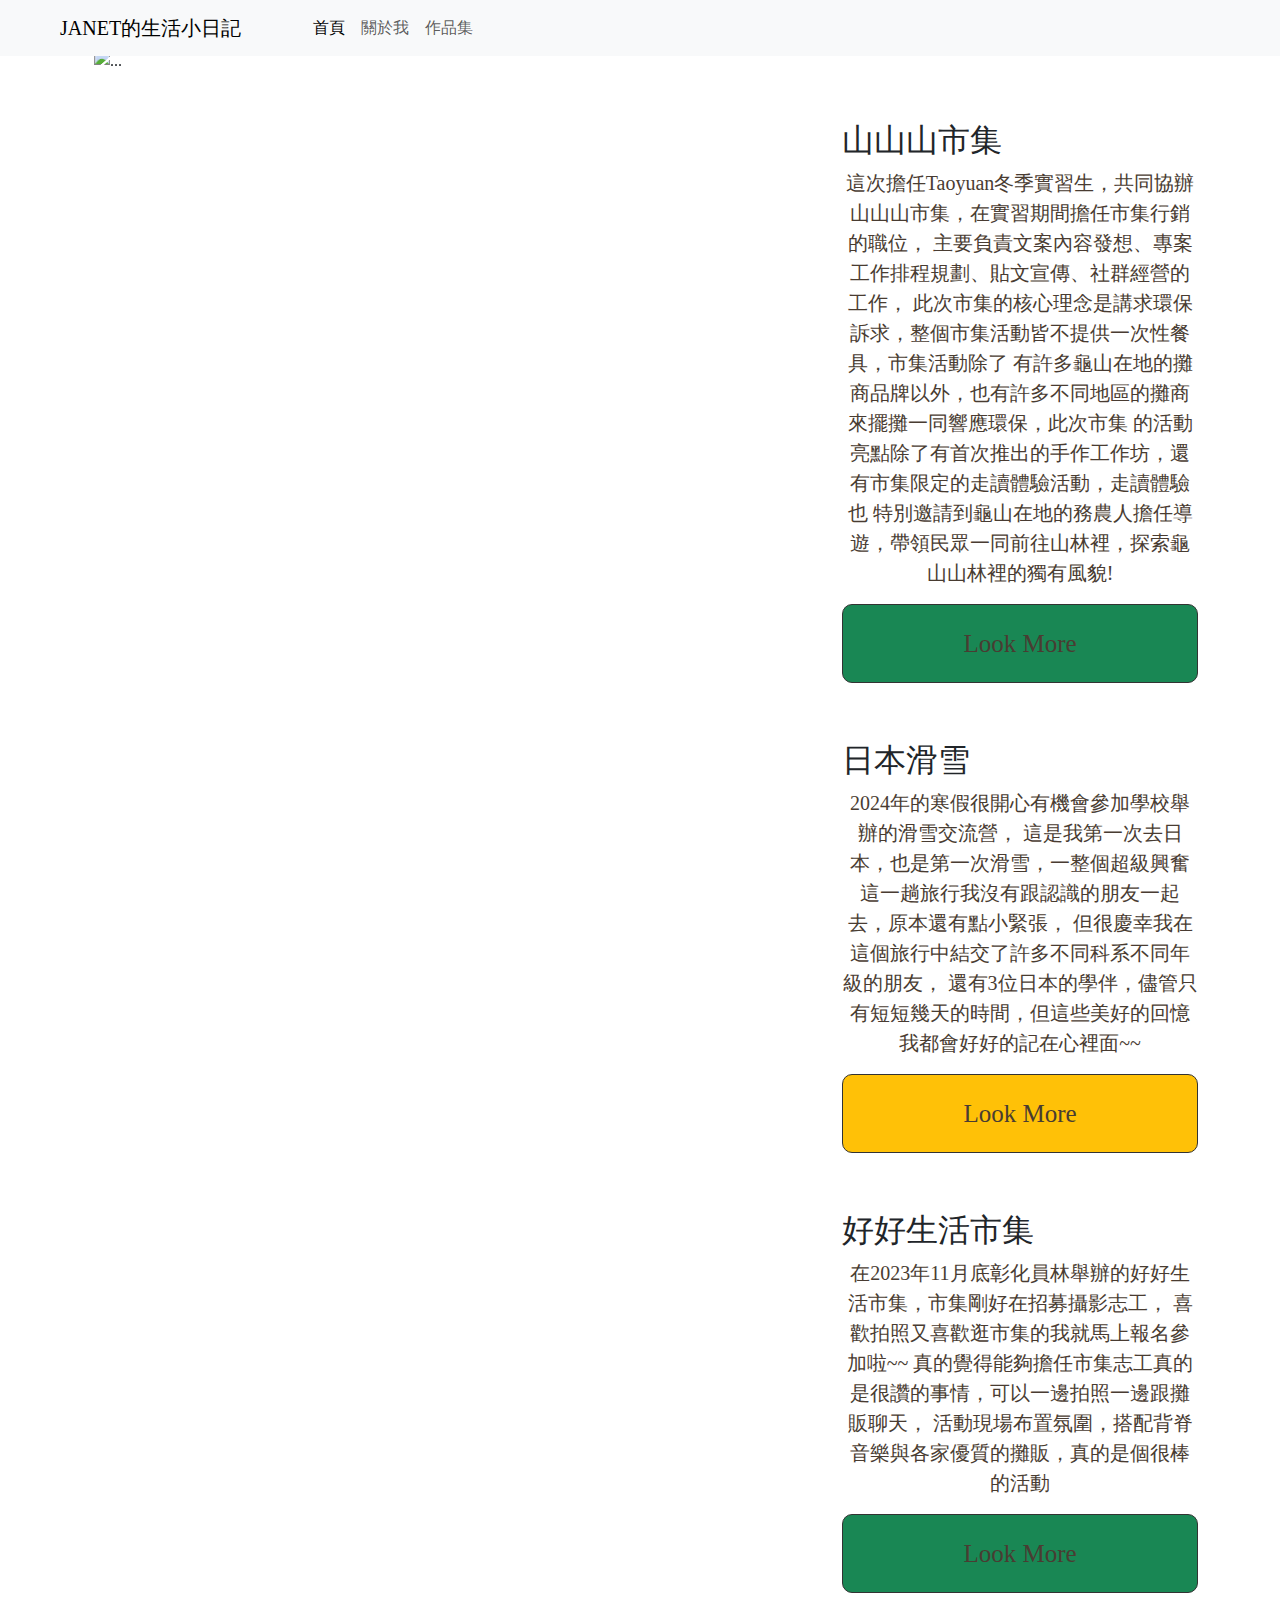
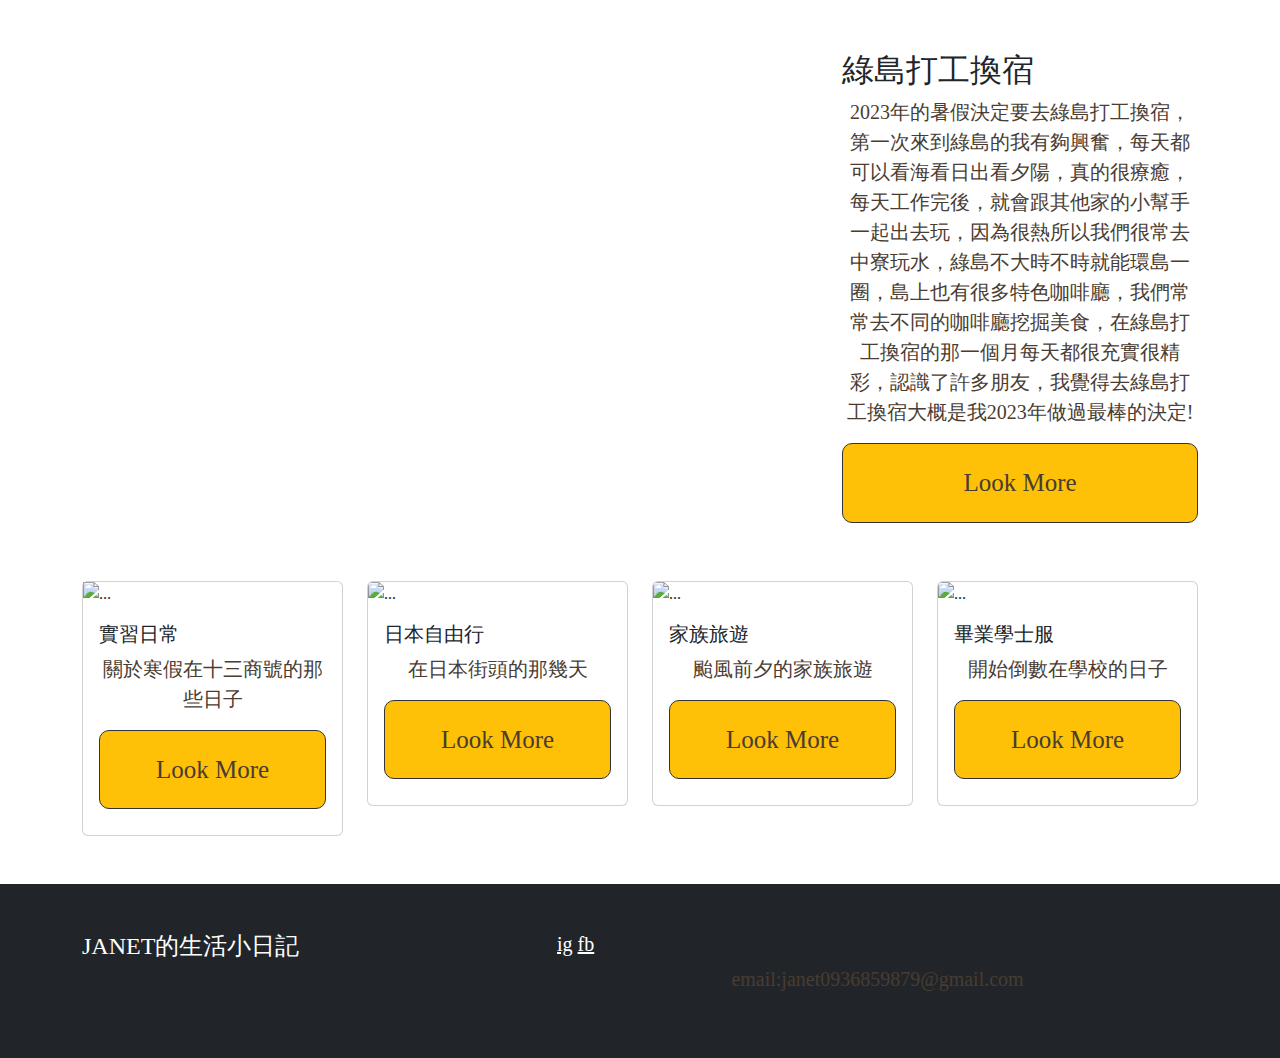
==== commit e5a535b1: "Add files via upload" ====
--- a/index.html
+++ b/index.html
@@ -7,16 +7,16 @@
     <title>JANET的生活小日記</title>
 
     <link href="https://cdn.jsdelivr.net/npm/bootstrap@5.3.3/dist/css/bootstrap.min.css" rel="stylesheet"
-    integrity="sha384-QWTKZyjpPEjISv5WaRU9OFeRpok6YctnYmDr5pNlyT2bRjXh0JMhjY6hW+ALEwIH" crossorigin="anonymous">
-    
+        integrity="sha384-QWTKZyjpPEjISv5WaRU9OFeRpok6YctnYmDr5pNlyT2bRjXh0JMhjY6hW+ALEwIH" crossorigin="anonymous">
+
     <link rel="stylesheet" href="style.css">
 </head>
 
 
 <body>
-    <nav class="navbar navbar-expand-lg bg-light fixed-up ">
-        <div class="container-fluid">
-            <a class="navbar-brand" href="#">Navbar</a>
+    <nav class="navbar navbar-expand-lg bg-light fixed-top ">
+        <div class="container-fluid ">
+            <a class="navbar-brand px-5" href="#">JANET的生活小日記</a>
             <button class="navbar-toggler" type="button" data-bs-toggle="collapse" data-bs-target="#navbarNav"
                 aria-controls="navbarNav" aria-expanded="false" aria-label="Toggle navigation">
                 <span class="navbar-toggler-icon"></span>
@@ -24,7 +24,7 @@
             <div class="collapse navbar-collapse" id="navbarNav">
                 <ul class="navbar-nav">
                     <li class="nav-item">
-                        <a class="nav-link active" aria-current="page" href="index.html">首頁</a>
+                        <a class="nav-link active" aria-current="page" href="index-1.html">首頁</a>
                     </li>
                     <li class="nav-item">
                         <a class="nav-link" href="about.html">關於我</a>
@@ -37,82 +37,200 @@
         </div>
     </nav>
 
-
     <!-- 大圖開始 -->
-    <div class="heroimg w-100 vh-100 bg-info d-flex justify-content-center align-items-center ">
-        <div class="slogan">
-            <h1>welcome</h1>
-            <div class="text-center">
-                <a href="#" class="btn btn-light btn-lg">join us!</a>
-            </div>
-        </div>
+    <div class="container my-5">
+        <div class="row justify container">
+            <div id="carouselExampleIndicators" class="carousel slide">
+                <div class="carousel-indicators">
+                    <!-- indicators下面的三個橫線 -->
+                    <button type="button" data-bs-target="#carouselExampleIndicators" data-bs-slide-to="0"
+                        class="active" aria-current="true" aria-label="Slide 1"></button>
+                    <button type="button" data-bs-target="#carouselExampleIndicators" data-bs-slide-to="1"
+                        aria-label="Slide 2"></button>
+                    <button type="button" data-bs-target="#carouselExampleIndicators" data-bs-slide-to="2"
+                        aria-label="Slide 3"></button>
+                    <button type="button" data-bs-target="#carouselExampleIndicators" data-bs-slide-to="3"
+                        aria-label="Slide 3"></button>
+                    <!-- #代表id 、一個id只能出現一次(名字改啥都行)、記得改id，target的名字也要同步更改成新的id-->
+                </div>
+                <div class="carousel-inner">
+                    <div class="carousel-item active">
+                        <img src="1-1.jpg" class=" img-fluid" alt="...">
+                    </div>
+                    <div class="carousel-item">
+                        <img src="2-1.jpg" class=" img-fluid " alt="...">
+                    </div>
+                    <div class="carousel-item">
+                        <img src="3-1.jpg" class=" img-fluid " alt="...">
+                    </div>
+                    <div class="carousel-item">
+                        <img src="4-1.jpg" class=" img-fluid " alt="...">
+                    </div>
+                </div>
+                <button class="carousel-control-prev" type="button" data-bs-target="#carouselExampleIndicators"
+                    data-bs-slide="prev">
+                    <span class="carousel-control-prev-icon" aria-hidden="true"></span>
+                    <span class="visually-hidden">Previous</span>
+                </button>
+                <button class="carousel-control-next" type="button" data-bs-target="#carouselExampleIndicators"
+                    data-bs-slide="next">
+                    <span class="carousel-control-next-icon" aria-hidden="true"></span>
+                    <span class="visually-hidden">Next</span>
+                </button>
+            </div>
+        </div>
+    </div>
     </div>
 
     <!-- 內容 -->
-     <div class="container my-5">
-        <div class="row">
-            <div class="col-8">
-                <img src="2.JPG" class="img-fluid" alt="">
-            </div>
-            <div class="col">
-                <h2>hello</h2>
-                <p>Lorem ipsum dolor sit amet consectetur adipisicing elit. Harum tempore quae maxime rerum praesentium voluptatem itaque dignissimos atque, temporibus totam, quas molestiae beatae blanditiis ad tempora magni alias voluptas mollitia dolorem incidunt facere laudantium. Nihil ex voluptatum itaque consequuntur? Minus, ullam? Corrupti quod quibusdam, doloribus nisi quia quas illum at, quaerat provident dolore incidunt, explicabo iure fugit sed reiciendis eius laborum reprehenderit enim beatae placeat? Alias, ducimus eligendi iure repellendus, harum porro tempora autem non numquam magnam quod fugit dignissimos dolore doloribus quo earum? Omnis quibusdam, architecto eos, voluptas debitis quo quae quas, praesentium labore distinctio fugit! Voluptatum, aperiam beatae?</p>
-            </div>
-        </div>
-     </div>
-
-     <!-- 卡片 -->
-
-     <div class="container">
-        <div class="row">
-            <div class="card" style="width: 15rem;">
-                <img src="2.jpg" class="card-img-top" alt="...">
-                <div class="card-body">
-                  <h5 class="card-title">Card title</h5>
-                  <p class="card-text">Some quick example text to build on the card title and make up the bulk of the card's content.</p>
-                  <a href="#" class="btn btn-primary">Go somewhere</a>
-                </div>
-              </div>
-              <div class="card" style="width: 15rem;">
-                <img src="2.jpg" class="card-img-top" alt="...">
-                <div class="card-body">
-                  <h5 class="card-title">Card title</h5>
-                  <p class="card-text">Some quick example text to build on the card title and make up the bulk of the card's content.</p>
-                  <a href="#" class="btn btn-primary">Go somewhere</a>
-                </div>
-              </div>
-              <div class="card" style="width: 15rem;">
-                <img src="2.jpg" class="card-img-top" alt="...">
-                <div class="card-body">
-                  <h5 class="card-title">Card title</h5>
-                  <p class="card-text">Some quick example text to build on the card title and make up the bulk of the card's content.</p>
-                  <a href="#" class="btn btn-primary">Go somewhere</a>
-                </div>
-              </div>
-              <div class="card" style="width: 15rem;">
-                <img src="2.jpg" class="card-img-top" alt="...">
-                <div class="card-body">
-                  <h5 class="card-title">Card title</h5>
-                  <p class="card-text">Some quick example text to build on the card title and make up the bulk of the card's content.</p>
-                  <a href="#" class="btn btn-primary">Go somewhere</a>
-                </div>
-              </div>
-        </div>
-     </div>
-
-     <!-- 頁尾 -->
-     <div class="container-fluid bg-dark py-5 text-white">
-        <div class="contain">
+    <div class="container my-5">
+        <div class="row">
+            <div class="col-8">
+                <img src="1-1.jpg" class="img-fluid" alt="">
+            </div>
+            <div class="col">
+                <h2>山山山市集</h2>
+                <p class="fst-normal">
+                    這次擔任Taoyuan冬季實習生，共同協辦山山山市集，在實習期間擔任市集行銷的職位，
+                    主要負責文案內容發想、專案工作排程規劃、貼文宣傳、社群經營的工作，
+                    此次市集的核心理念是講求環保訴求，整個市集活動皆不提供一次性餐具，市集活動除了
+                    有許多龜山在地的攤商品牌以外，也有許多不同地區的攤商來擺攤一同響應環保，此次市集
+                    的活動亮點除了有首次推出的手作工作坊，還有市集限定的走讀體驗活動，走讀體驗也
+                    特別邀請到龜山在地的務農人擔任導遊，帶領民眾一同前往山林裡，探索龜山山林裡的獨有風貌!
+                </p>
+                <div class="text">
+                    <a href="taoyuanother.html" class="btn btn-success btn-lg">Look More</a>
+                </div>
+            </div>
+        </div>
+    </div>
+
+    <div class="container my-5">
+        <div class="row">
+            <div class="col-8">
+                <img src="2-1.jpg" class="img-fluid" alt="">
+            </div>
+            <div class="col">
+                <h2>日本滑雪</h2>
+                <p class="fst-normal">
+                    2024年的寒假很開心有機會參加學校舉辦的滑雪交流營，
+                    這是我第一次去日本，也是第一次滑雪，一整個超級興奮
+                    這一趟旅行我沒有跟認識的朋友一起去，原本還有點小緊張，
+                    但很慶幸我在這個旅行中結交了許多不同科系不同年級的朋友，
+                    還有3位日本的學伴，儘管只有短短幾天的時間，但這些美好的回憶我都會好好的記在心裡面~~
+                </p>
+                <div class="text">
+                    <a href="japan.html" class="btn btn-warning btn-lg">Look More</a>
+                </div>
+            </div>
+        </div>
+    </div>
+
+    <div class="container my-5">
+        <div class="row">
+            <div class="col-8">
+                <img src="3-1.jpg" class="img-fluid" alt="">
+            </div>
+            <div class="col">
+                <h2>好好生活市集</h2>
+                <p class="fst-normal">
+                    在2023年11月底彰化員林舉辦的好好生活市集，市集剛好在招募攝影志工，
+                    喜歡拍照又喜歡逛市集的我就馬上報名參加啦~~
+                    真的覺得能夠擔任市集志工真的是很讚的事情，可以一邊拍照一邊跟攤販聊天，
+                    活動現場布置氛圍，搭配背脊音樂與各家優質的攤販，真的是個很棒的活動
+                </p>
+                <div class="text">
+                    <a href="good life.html" class="btn btn-success btn-lg">Look More</a>
+                </div>
+            </div>
+        </div>
+    </div>
+
+    <div class="container my-5">
+        <div class="row">
+            <div class="col-8">
+                <img src="4-1.jpg" class="img-fluid" alt="">
+            </div>
+            <div class="col">
+                <h2>綠島打工換宿</h2>
+                <p class="fst-normal">
+                    2023年的暑假決定要去綠島打工換宿，第一次來到綠島的我有夠興奮，每天都可以看海看日出看夕陽，真的很療癒，每天工作完後，就會跟其他家的小幫手一起出去玩，因為很熱所以我們很常去中寮玩水，綠島不大時不時就能環島一圈，島上也有很多特色咖啡廳，我們常常去不同的咖啡廳挖掘美食，在綠島打工換宿的那一個月每天都很充實很精彩，認識了許多朋友，我覺得去綠島打工換宿大概是我2023年做過最棒的決定!
+                </p>
+                <div class="text">
+                    <a href="green island.html" class="btn btn-warning btn-lg">Look More</a>
+                </div>
+            </div>
+        </div>
+    </div>
+
+
+    <!-- 卡片 -->
+
+    <div class="container my-5">
+        <div class="row">
+            <div class="col">
+                <div class="card">
+                    <img src="5-1.jpg" class=" img-fluid" alt="...">
+                    <div class="card-body">
+                        <h5 class="card-title">實習日常</h5>
+                        <p class="card-text">關於寒假在十三商號的那些日子</p>
+                        <a href="#" class="btn btn-warning">Look More</a>
+                    </div>
+                </div>
+            </div>
+            <div class="col">
+                <div class="card">
+                    <img src="6-1.jpg" class="card-img-top" alt="...">
+                    <div class="card-body">
+                        <h5 class="card-title">日本自由行</h5>
+                        <p class="card-text">在日本街頭的那幾天</p>
+                        <a href="#" class="btn btn-warning">Look More</a>
+                    </div>
+                </div>
+            </div>
+            <div class="col">
+                <div class="card">
+                    <img src="7-1.jpg" class="card-img-top" alt="...">
+                    <div class="card-body">
+                        <h5 class="card-title">家族旅遊</h5>
+                        <p class="card-text">颱風前夕的家族旅遊</p>
+                        <a href="#" class="btn btn-warning">Look More</a>
+                    </div>
+                </div>
+            </div>
+            <div class="col">
+                <div class="card">
+                    <img src="8-1.jpg" class="card-img-top" alt="...">
+                    <div class="card-body">
+                        <h5 class="card-title">畢業學士服</h5>
+                        <p class="card-text">開始倒數在學校的日子</p>
+                        <a href="#" class="btn btn-warning">Look More</a>
+                    </div>
+                </div>
+            </div>
+        </div>
+    </div>
+
+    <!-- 頁尾 -->
+
+    <div class="container-fluid bg-dark py-5 text-white">
+        <div class="container">
             <div class="row">
-                <div class="rol-5">
-                    <h4>hello</h4>
-                    <h5>ig,fb,gmail</h5>
-                </div>
-            </div>
-
-        </div>
-     </div>
-
+                <div class="col-5">
+                    <h4>JANET的生活小日記</h4>
+                </div>
+                <div class="col-7">
+                    <h5>
+                        <a href="https://reurl.cc/NQZ7kk" class="text-white">ig</a>   
+                        <a href="https://reurl.cc/EjZ930" class="text-white">fb</a> 
+                    </h5>
+                    <p>
+                        email:janet0936859879@gmail.com
+                    </p>
+                </div>
+            </div>
+        </div>
+    </div>
 
     <script src="https://cdn.jsdelivr.net/npm/bootstrap@5.3.3/dist/js/bootstrap.bundle.min.js"
         integrity="sha384-YvpcrYf0tY3lHB60NNkmXc5s9fDVZLESaAA55NDzOxhy9GkcIdslK1eN7N6jIeHz"
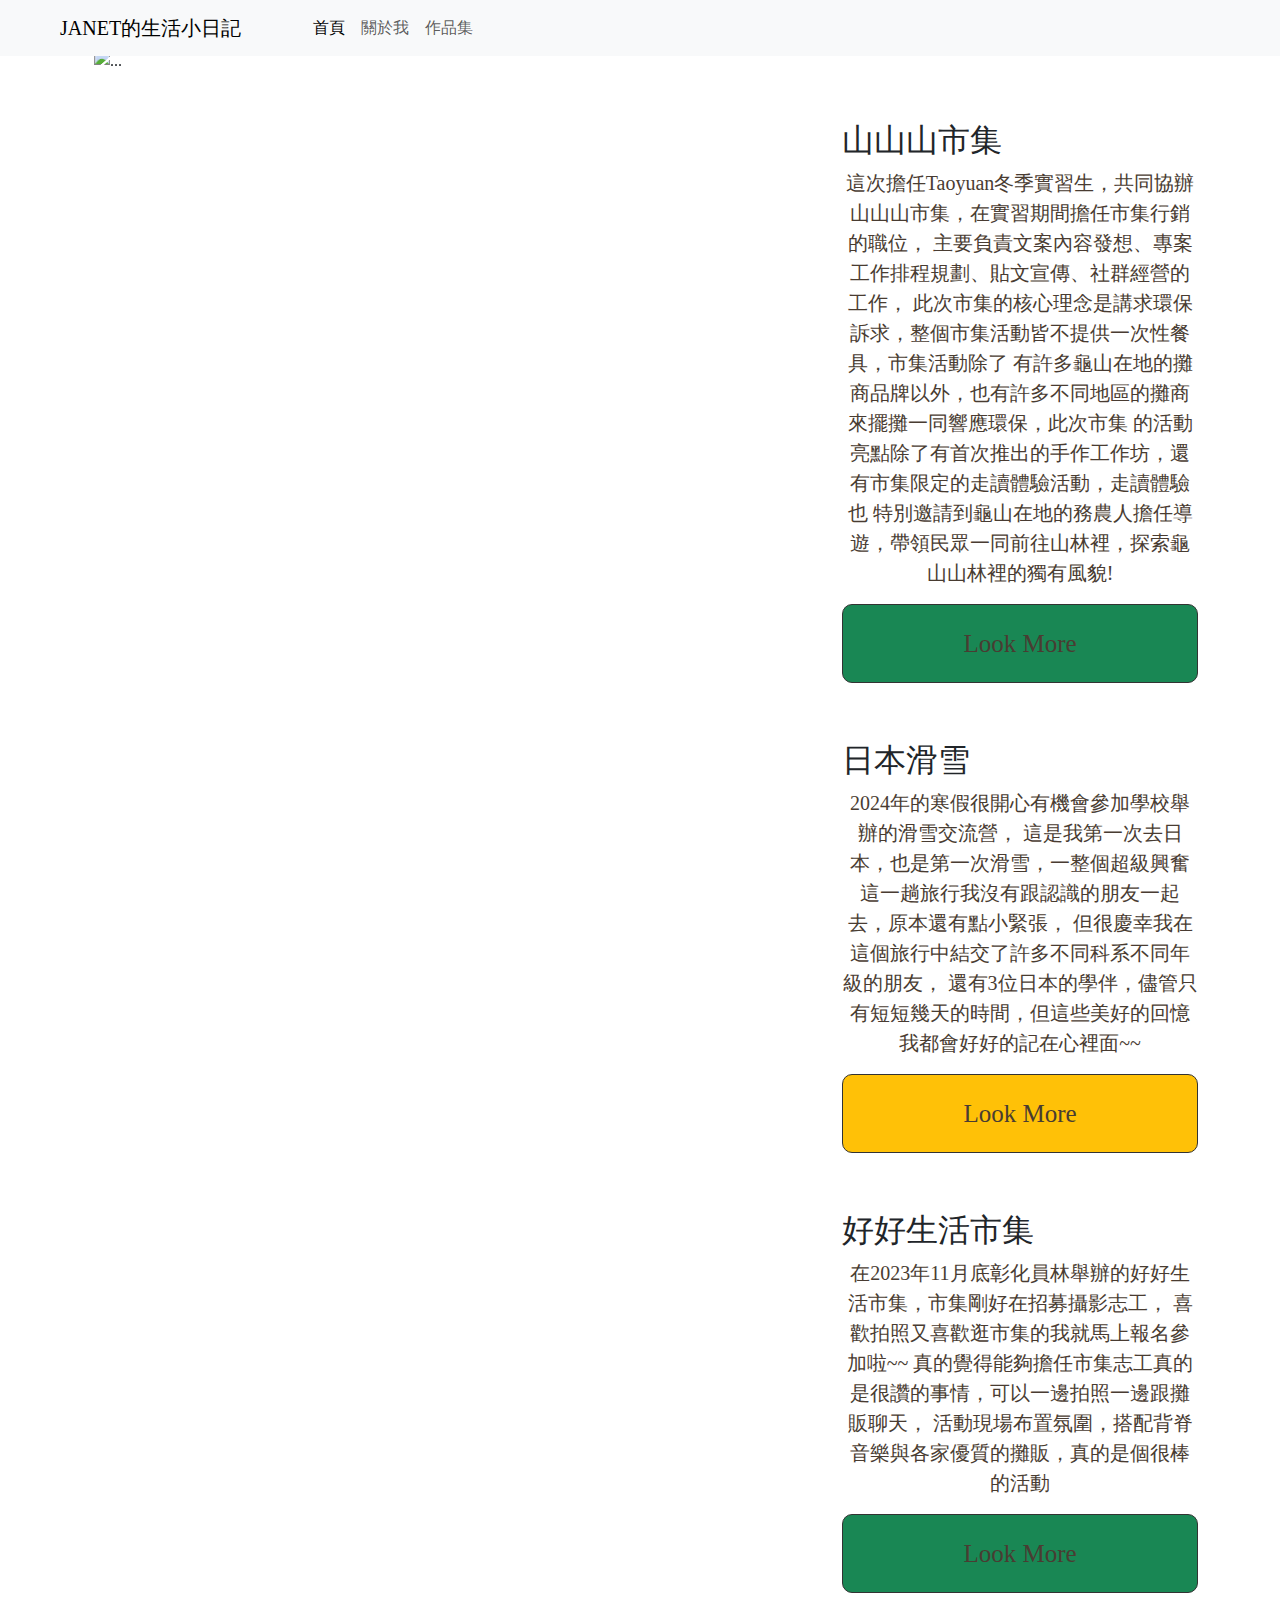
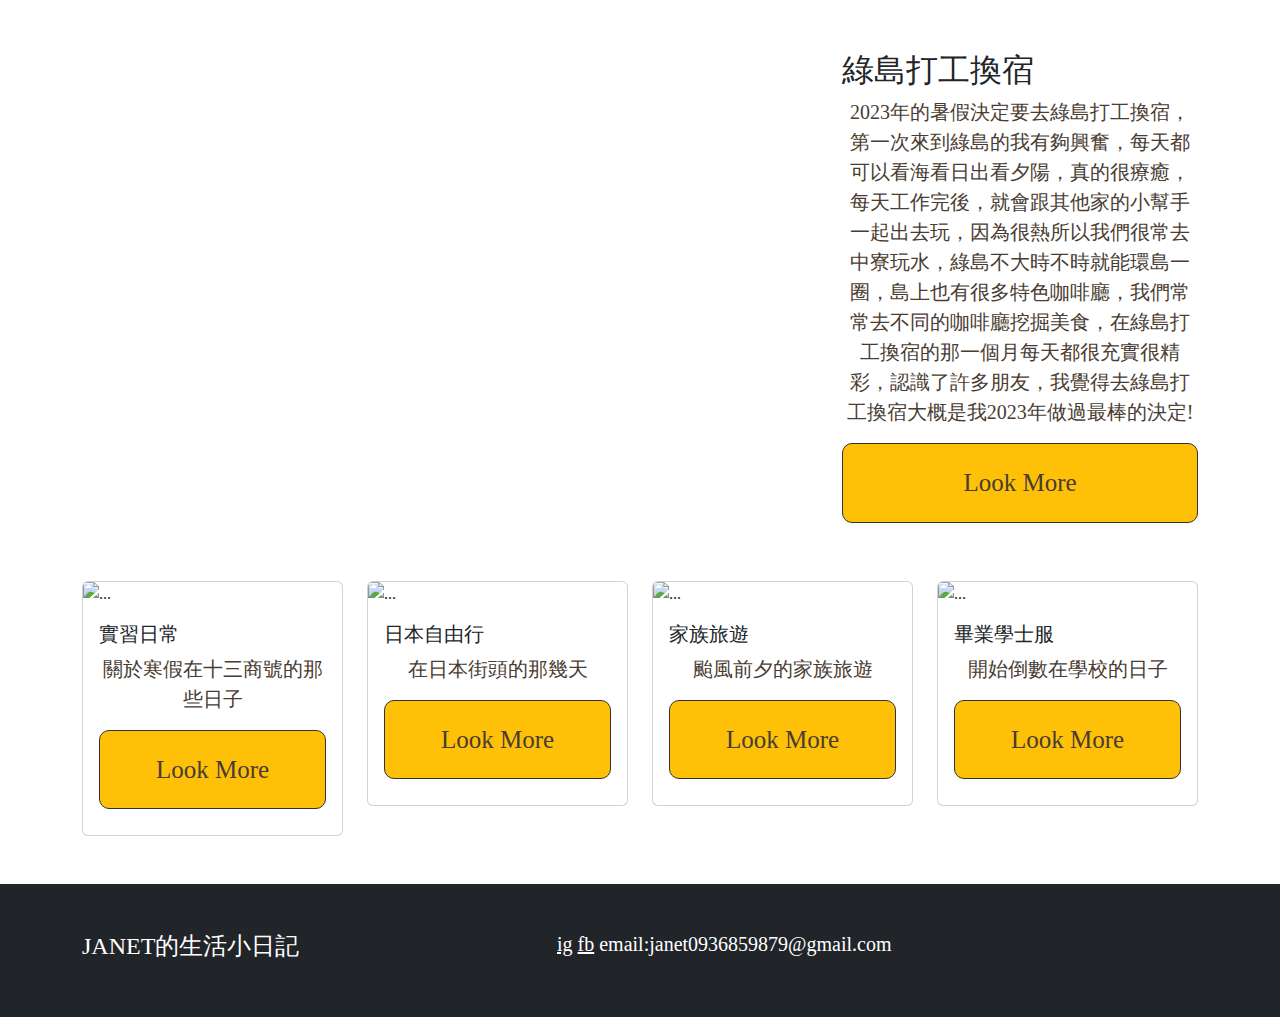
==== commit 3aa110c2: "Add files via upload" ====
--- a/index.html
+++ b/index.html
@@ -170,7 +170,7 @@
         <div class="row">
             <div class="col">
                 <div class="card">
-                    <img src="5-1.jpg" class=" img-fluid" alt="...">
+                    <img src="5-1.jpg" class=" card-img-top" alt="...">
                     <div class="card-body">
                         <h5 class="card-title">實習日常</h5>
                         <p class="card-text">關於寒假在十三商號的那些日子</p>
@@ -223,10 +223,11 @@
                     <h5>
                         <a href="https://reurl.cc/NQZ7kk" class="text-white">ig</a>   
                         <a href="https://reurl.cc/EjZ930" class="text-white">fb</a> 
+                         email:janet0936859879@gmail.com
                     </h5>
-                    <p>
+                    <!-- <p>
                         email:janet0936859879@gmail.com
-                    </p>
+                    </p> -->
                 </div>
             </div>
         </div>
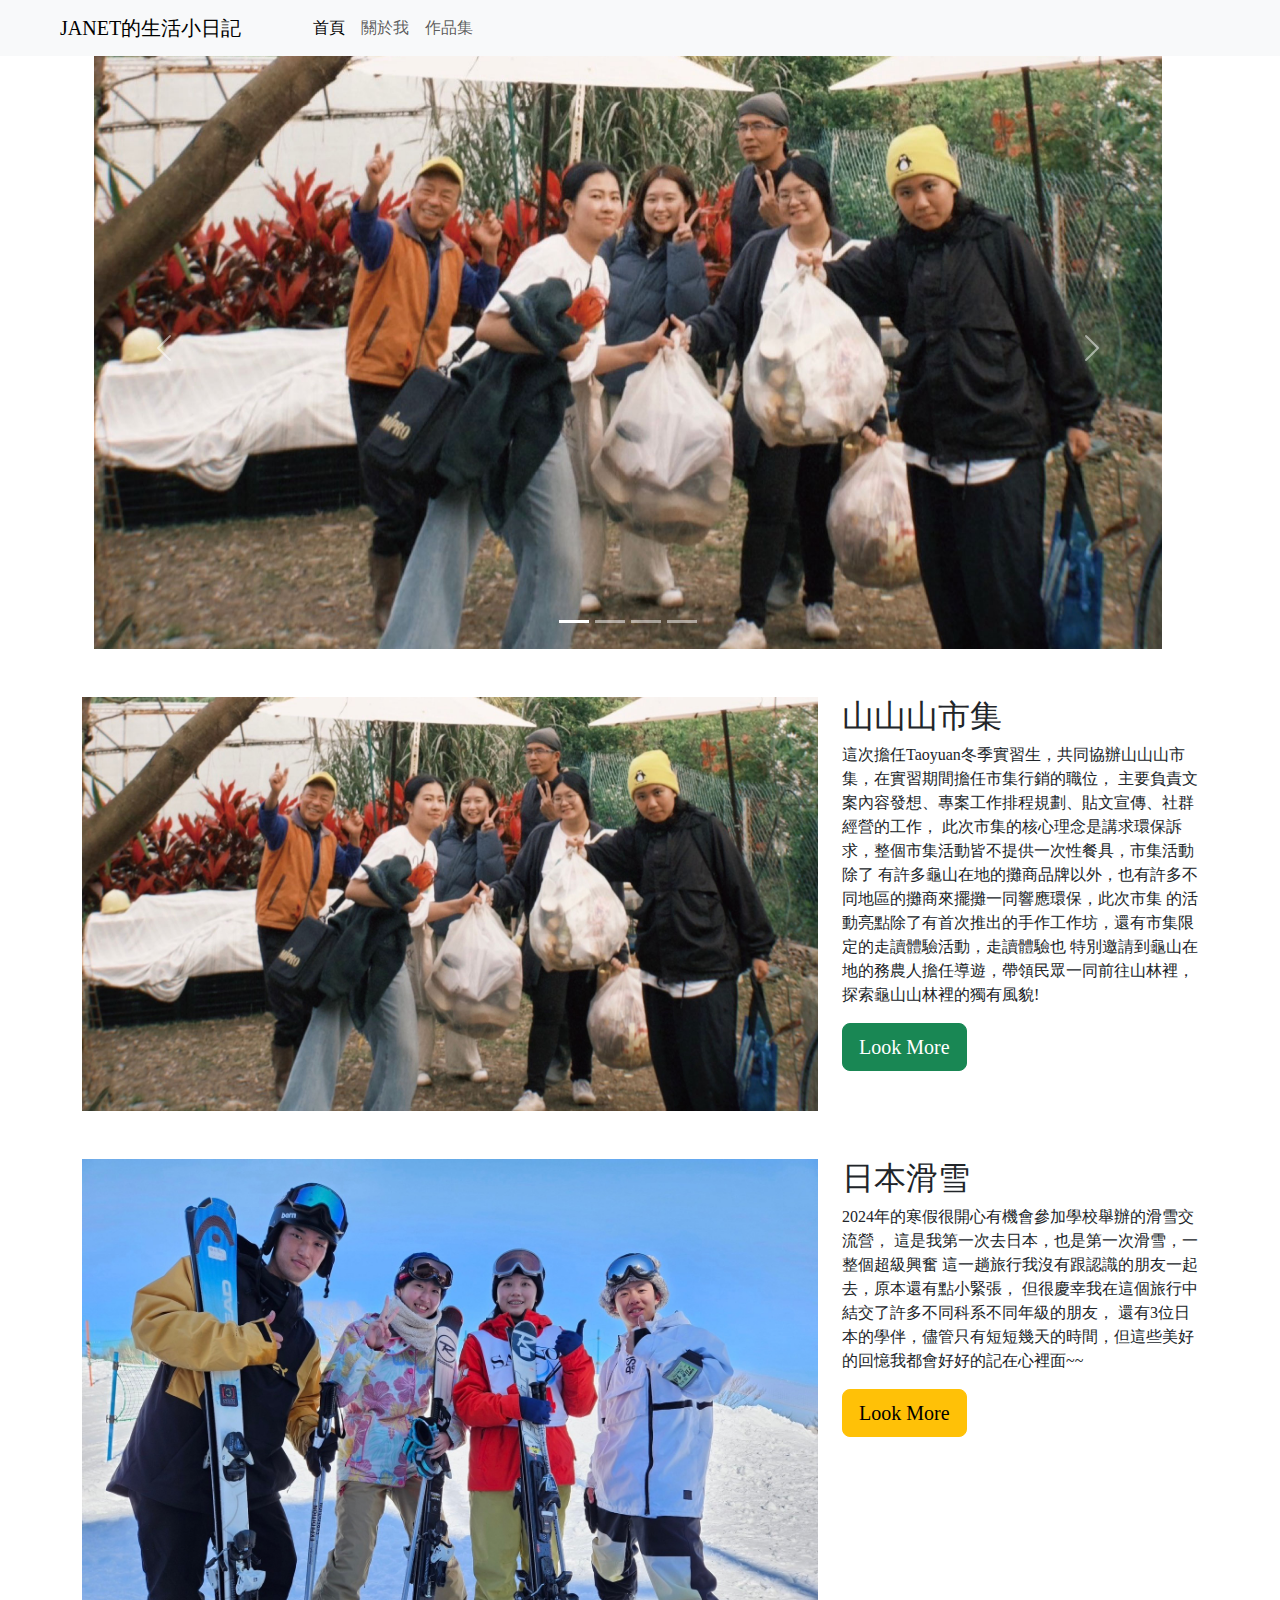
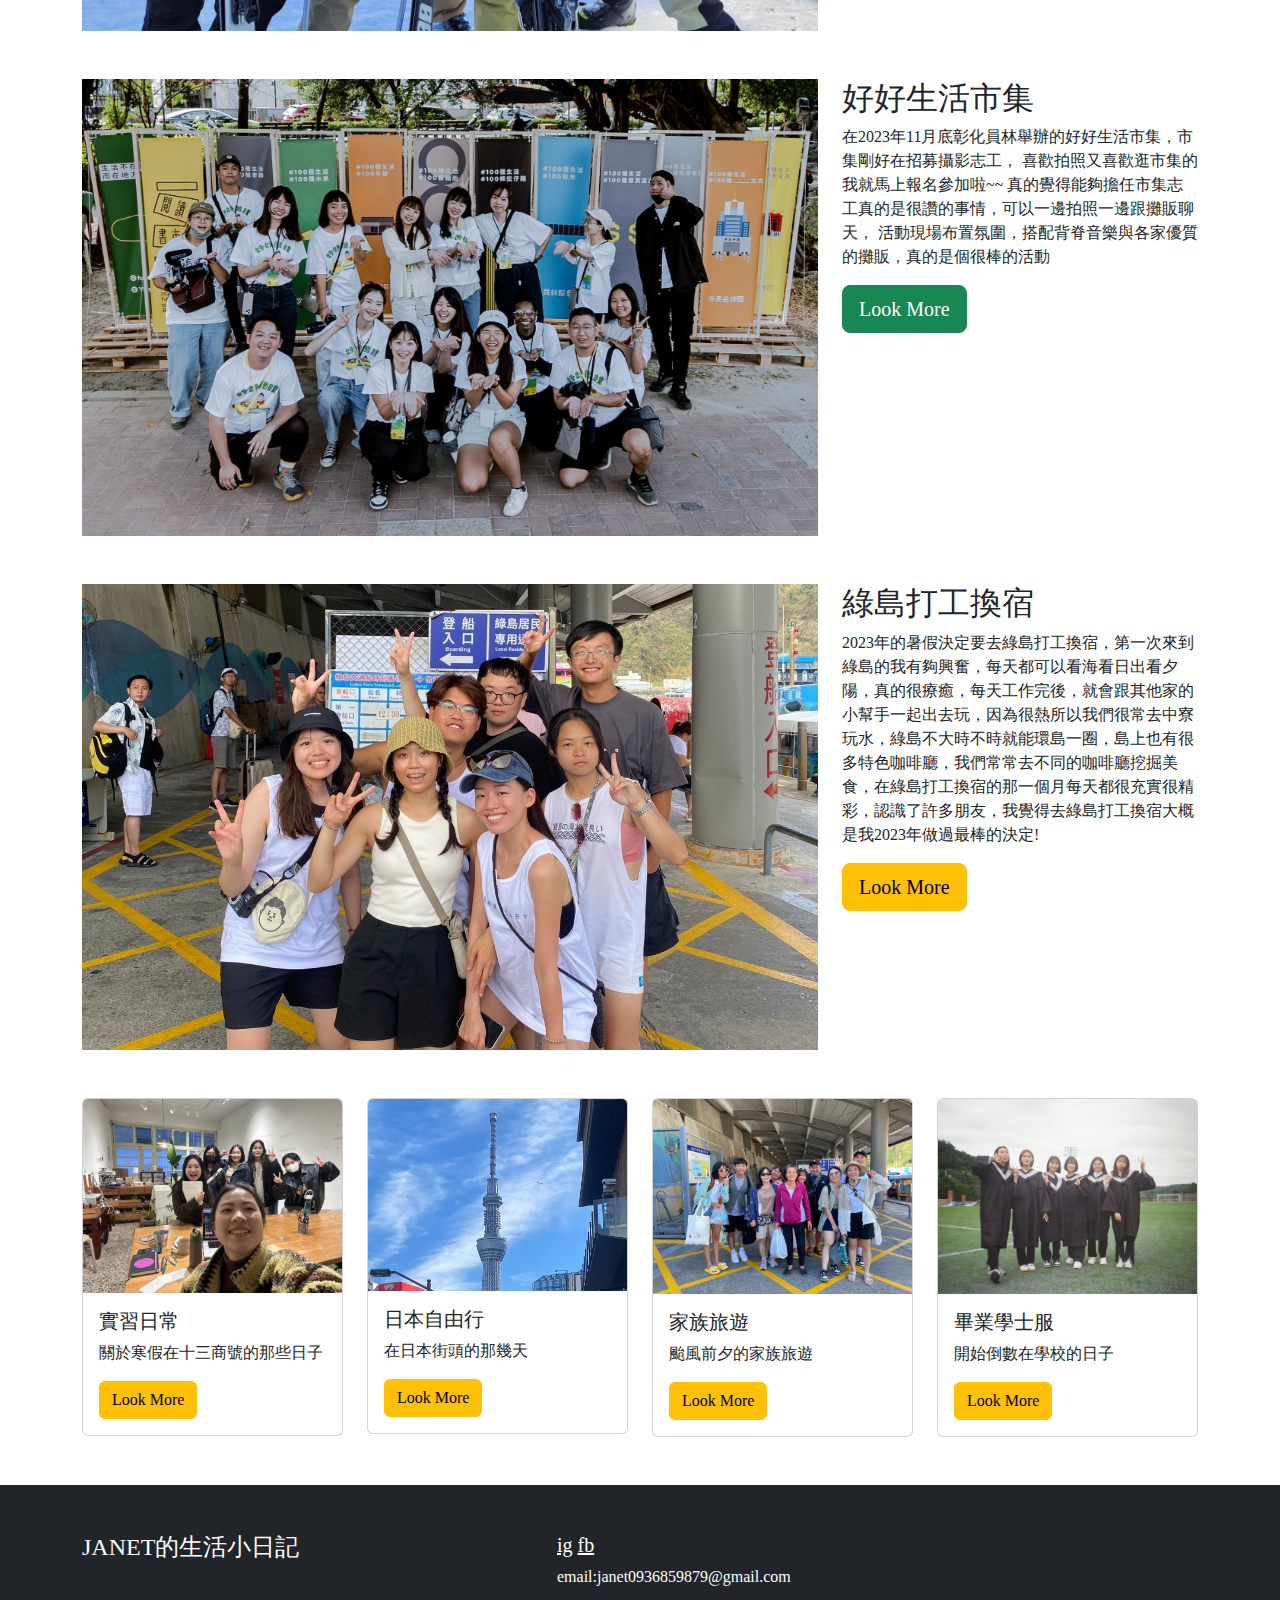
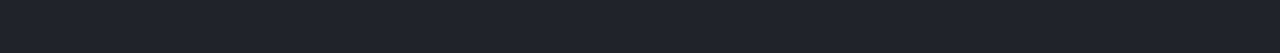
==== commit 846cb2af: "Add files via upload" ====
--- a/index.html
+++ b/index.html
@@ -140,7 +140,7 @@
                     活動現場布置氛圍，搭配背脊音樂與各家優質的攤販，真的是個很棒的活動
                 </p>
                 <div class="text">
-                    <a href="good life.html" class="btn btn-success btn-lg">Look More</a>
+                    <a href="goodlife.html" class="btn btn-success btn-lg">Look More</a>
                 </div>
             </div>
         </div>
@@ -174,7 +174,7 @@
                     <div class="card-body">
                         <h5 class="card-title">實習日常</h5>
                         <p class="card-text">關於寒假在十三商號的那些日子</p>
-                        <a href="#" class="btn btn-warning">Look More</a>
+                        <a href="work.html" class="btn btn-warning">Look More</a>
                     </div>
                 </div>
             </div>
@@ -184,7 +184,7 @@
                     <div class="card-body">
                         <h5 class="card-title">日本自由行</h5>
                         <p class="card-text">在日本街頭的那幾天</p>
-                        <a href="#" class="btn btn-warning">Look More</a>
+                        <a href="japantravel.html" class="btn btn-warning">Look More</a>
                     </div>
                 </div>
             </div>
@@ -194,7 +194,7 @@
                     <div class="card-body">
                         <h5 class="card-title">家族旅遊</h5>
                         <p class="card-text">颱風前夕的家族旅遊</p>
-                        <a href="#" class="btn btn-warning">Look More</a>
+                        <a href="family.html" class="btn btn-warning">Look More</a>
                     </div>
                 </div>
             </div>
@@ -204,7 +204,7 @@
                     <div class="card-body">
                         <h5 class="card-title">畢業學士服</h5>
                         <p class="card-text">開始倒數在學校的日子</p>
-                        <a href="#" class="btn btn-warning">Look More</a>
+                        <a href="graduate.html" class="btn btn-warning">Look More</a>
                     </div>
                 </div>
             </div>
@@ -223,11 +223,10 @@
                     <h5>
                         <a href="https://reurl.cc/NQZ7kk" class="text-white">ig</a>   
                         <a href="https://reurl.cc/EjZ930" class="text-white">fb</a> 
-                         email:janet0936859879@gmail.com
                     </h5>
-                    <!-- <p>
+                    <p>
                         email:janet0936859879@gmail.com
-                    </p> -->
+                    </p>
                 </div>
             </div>
         </div>
--- a/style.css
+++ b/style.css
@@ -1,92 +1,7 @@
 body{
     font-family: 'Klee One', cursive;
-    
-    
+    /* background-color: rgb(232, 225, 217); */
 }
-.page{
-    width: 600px;
-    margin: 0 auto;
-    flex-direction: column;
-}
-.head-photo{
-    width: 200px;
-    margin: 50px auto 0; /*距離上面50px 置中 距離下面0px*/
-}
-.head-photo img{
-    width: 100%;
-    height: auto;
-    /* border: 0.5px solid #333; */
-    border-radius: 9999px;/*讓圖片有圓弧狀*/
-    transition-property: all;
-    transition-duration: 0.5ms;
-}
-.head-photo:hover{
-    background:hsla(0, 0%, 0%, 0.015)
-    width: 200px; 
-}
-h1{
-    font-family: 'Klee One', cursive;/*上網複製文字下來就可以了*/
-    font-size: 30px;
-    color: rgb(73, 60, 50);
-    text-align: center;
-}
-
-p{
-    font-family: 'Klee One', cursive;
-    font-size: 20px;
-    color: rgb(73, 60, 50);
-    text-align: center;
-}
-.btn{
-    display: block;
-    border: 0.5px solid #333;
-    width: 100%;
-    padding: 20px;
-    box-sizing: border-box;
-    margin-bottom: 10px;
-    border-radius: 10px;
-    font-family: 'Klee One', cursive;
-    font-size: 25px;
-    color: rgb(73, 60, 50);
-    text-align: center;
-    text-decoration: none;
-    transition-property: all;
-    transition-duration: 1s;
-}
-.btn:hover{
-    background-color: rgb(226, 220, 211)
-    
-    
-}
-.photo{
-    display: grid;
-    grid-template-columns: repeat(3,1fr);
-    gap: 9px;
-    padding: top 40px;}
-
-.photo-item-img{
-    width: 100%;
-    height: auto;
-    aspect-ratio: 1;
-    object-fit: cover;
-}
-
-/* .buttom{
-    width: 600px;
-    margin: 0 auto;
-    flex-direction: column;
-}
-.down-photo{
-    width: 450px;
-    margin: 20px auto 0; 
-}
-.down-photo img{
-    width: 100%;
-    height: auto;
-}
-
-.down-photo:hover .overlay{
-    /* background-image: url(photo18.jpg); */
-    display: flex;
-} */
-
+.card:hover{
+    box-shadow: 5px 5px 5px #f6ecec
+}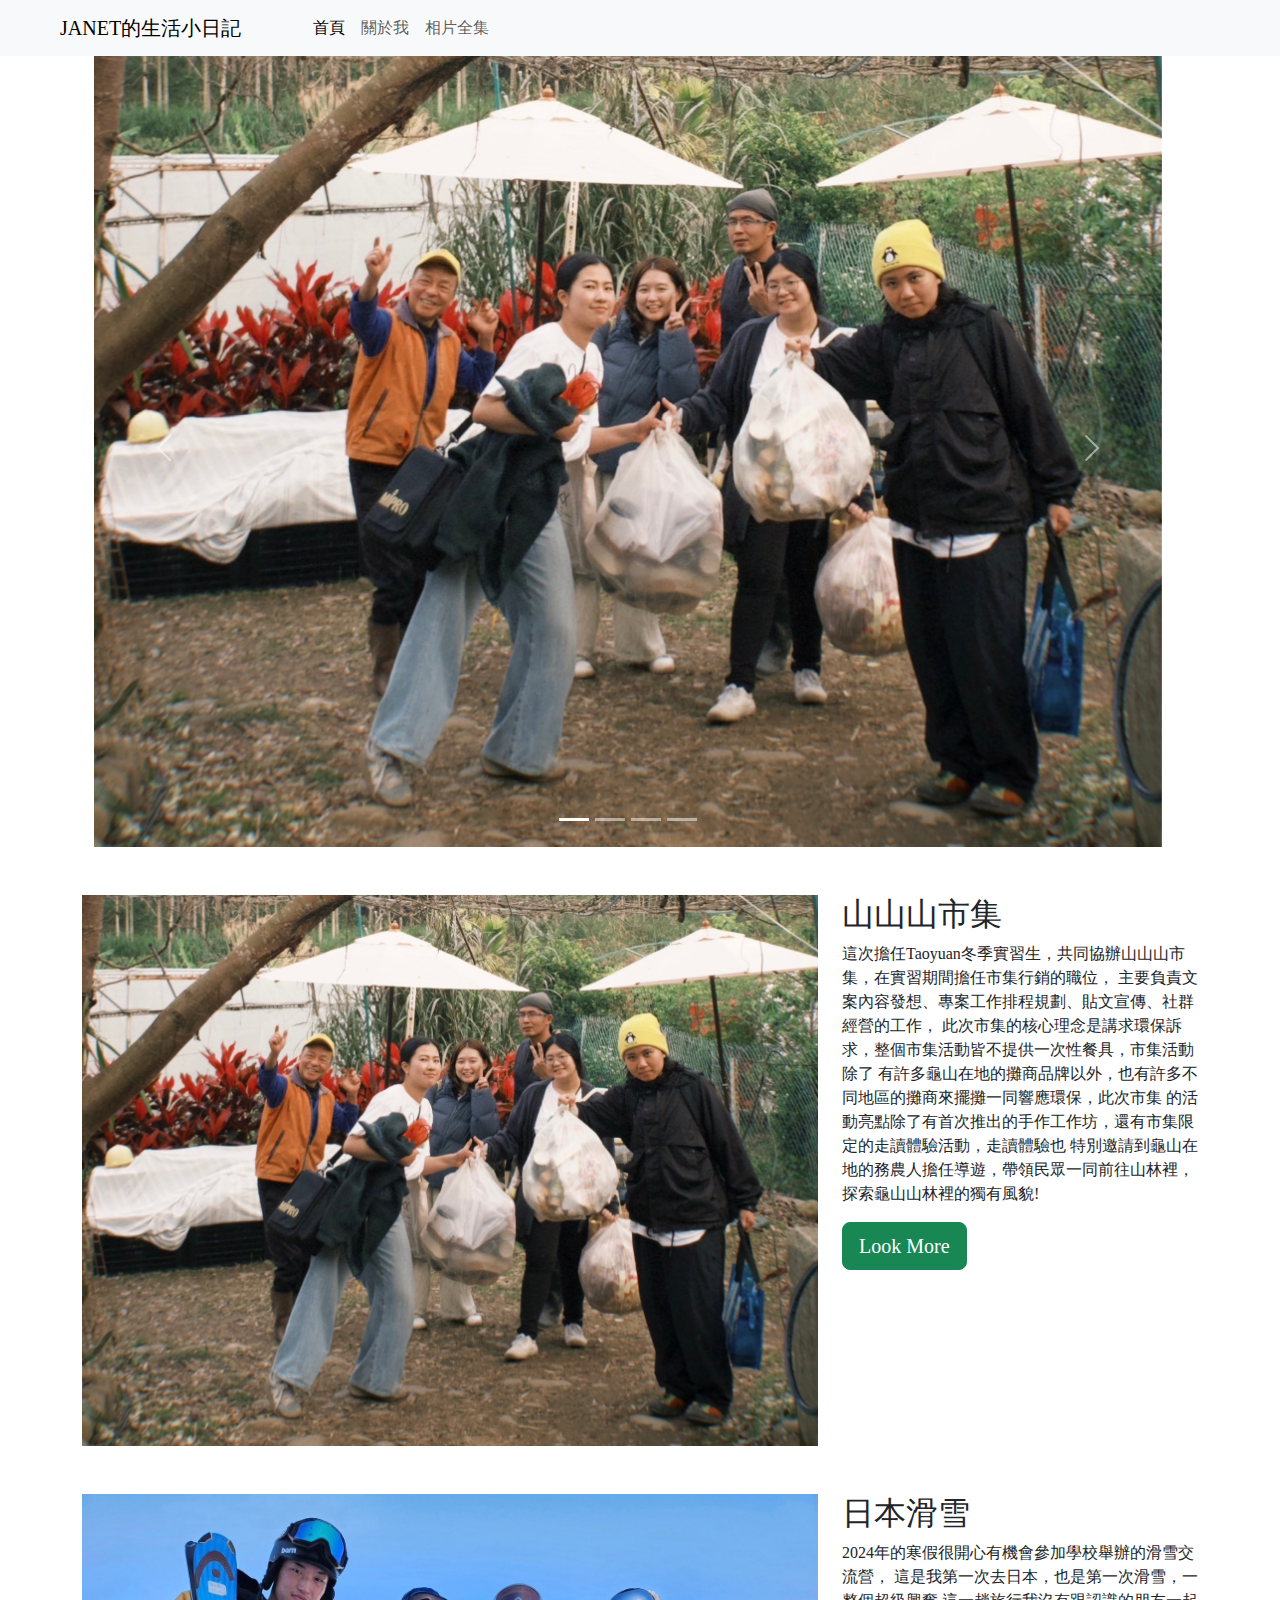
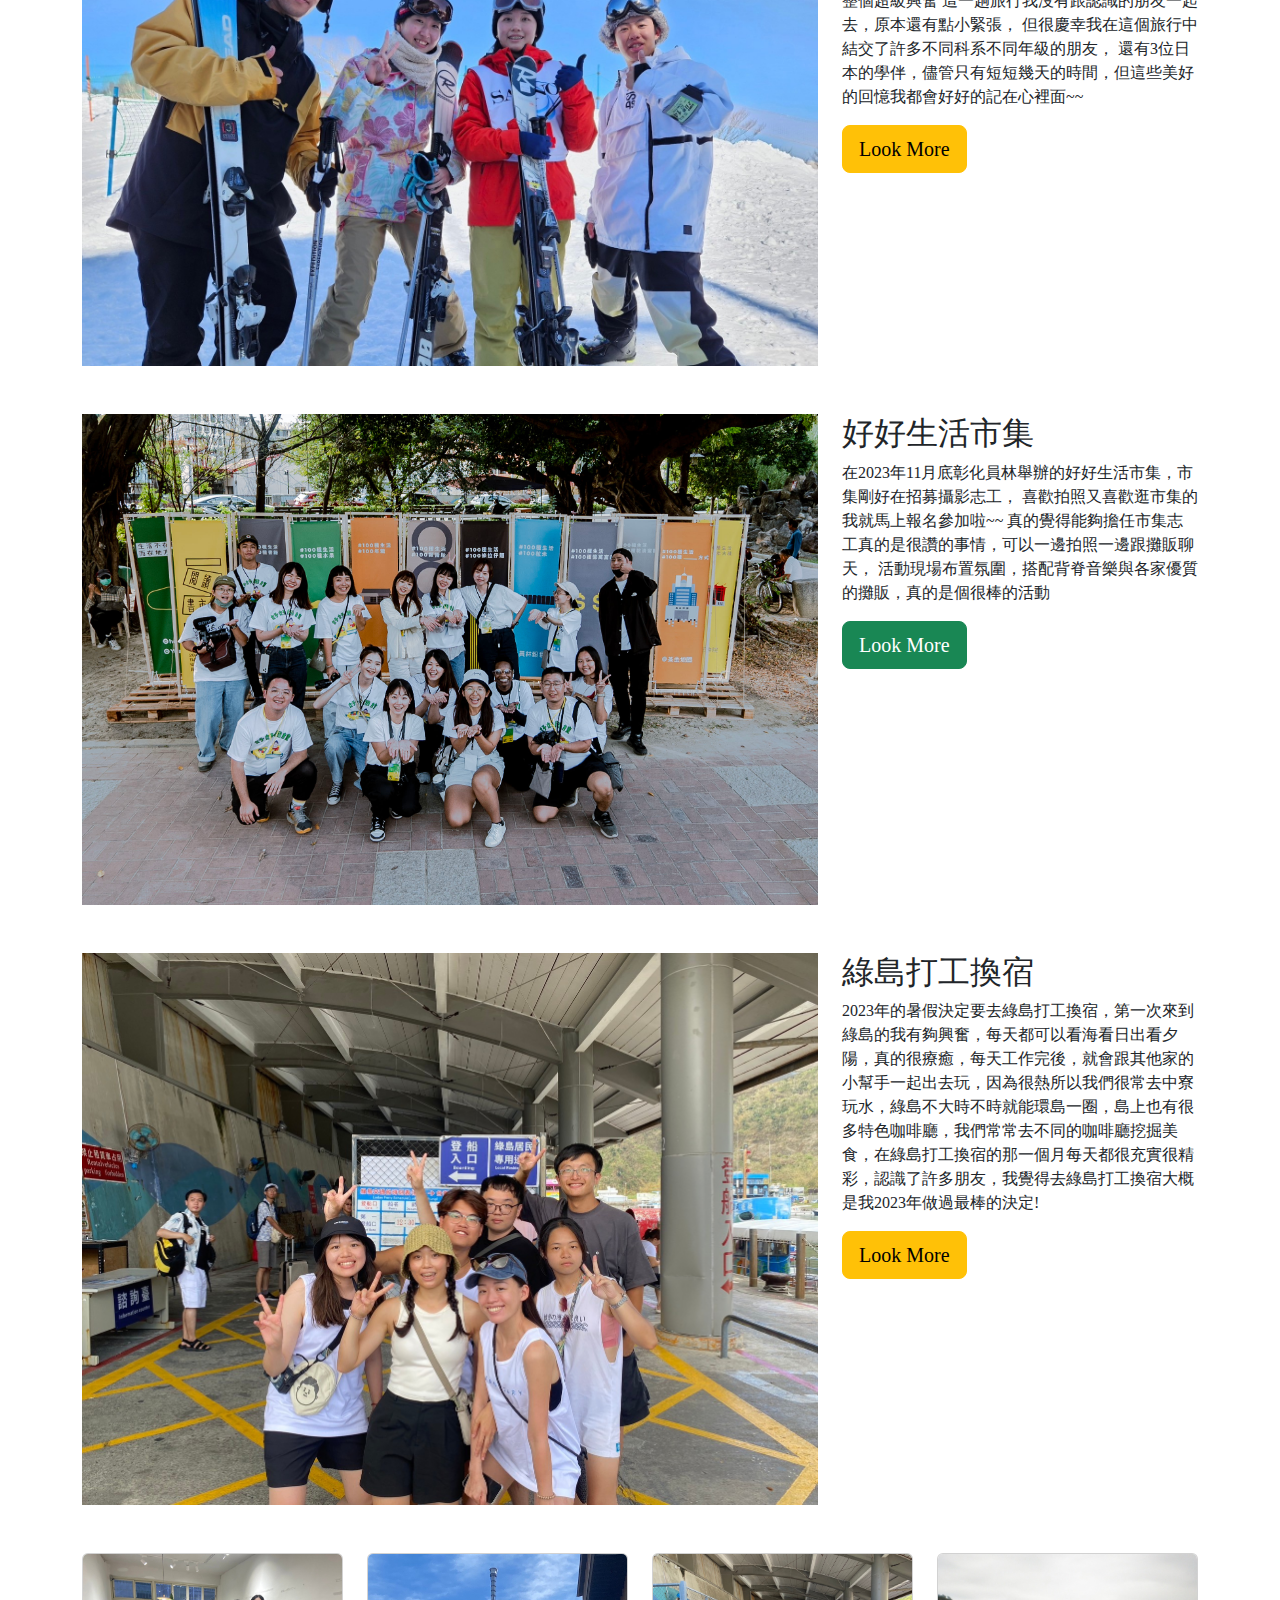
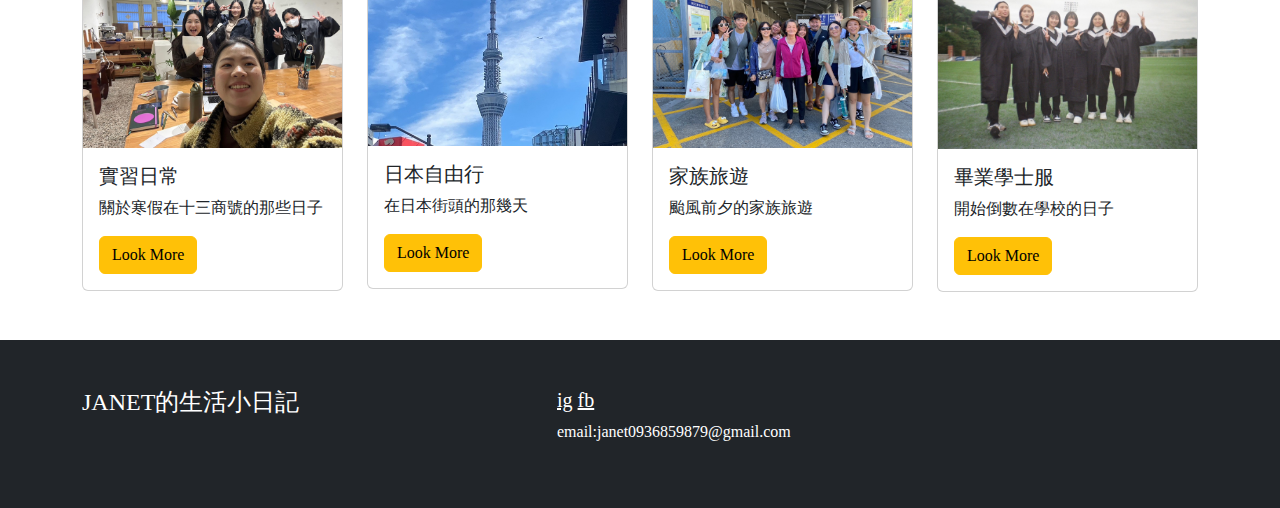
==== commit f8ce1ff8: "Add files via upload" ====
--- a/index.html
+++ b/index.html
@@ -24,13 +24,13 @@
             <div class="collapse navbar-collapse" id="navbarNav">
                 <ul class="navbar-nav">
                     <li class="nav-item">
-                        <a class="nav-link active" aria-current="page" href="index-1.html">首頁</a>
+                        <a class="nav-link active" aria-current="page" href="index.html">首頁</a>
                     </li>
                     <li class="nav-item">
                         <a class="nav-link" href="about.html">關於我</a>
                     </li>
                     <li class="nav-item">
-                        <a class="nav-link" href="protfolio.html">作品集</a>
+                        <a class="nav-link" href="protfolio.html">相片全集</a>
                     </li>
                 </ul>
             </div>
